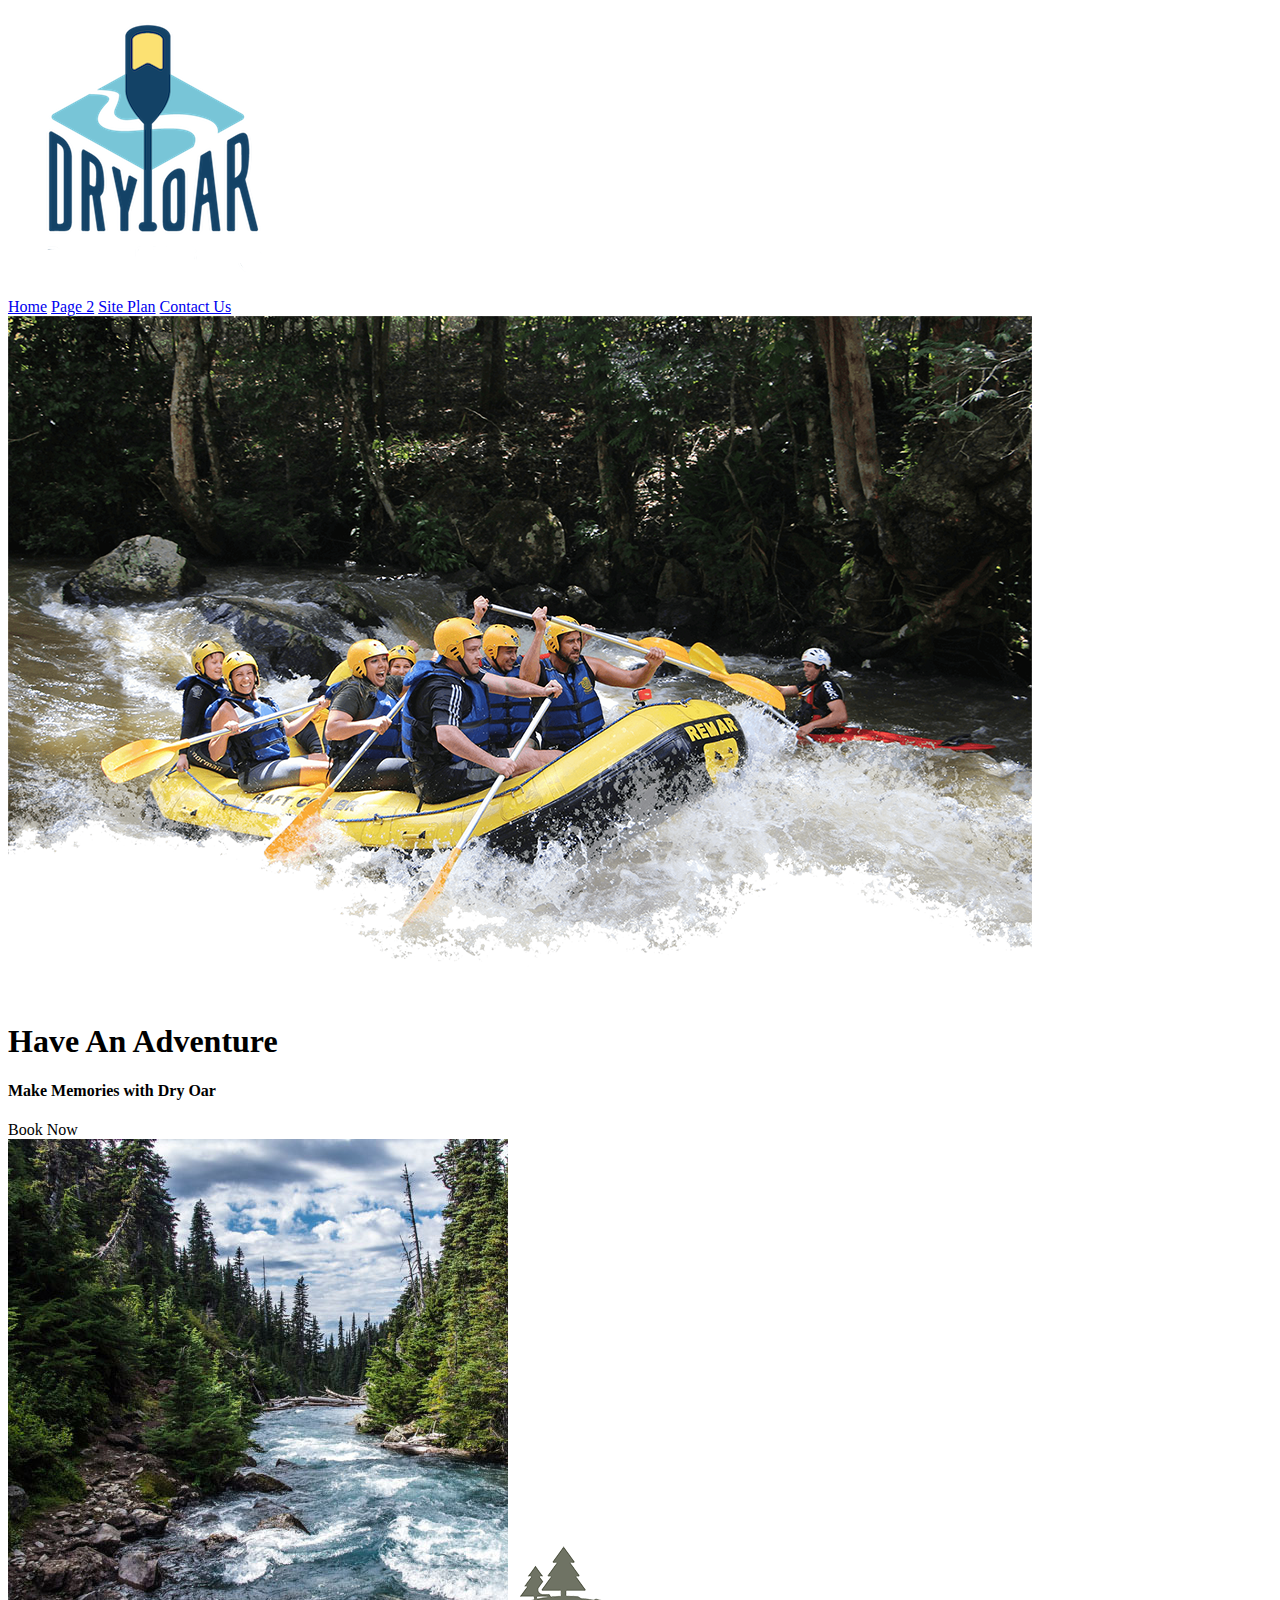
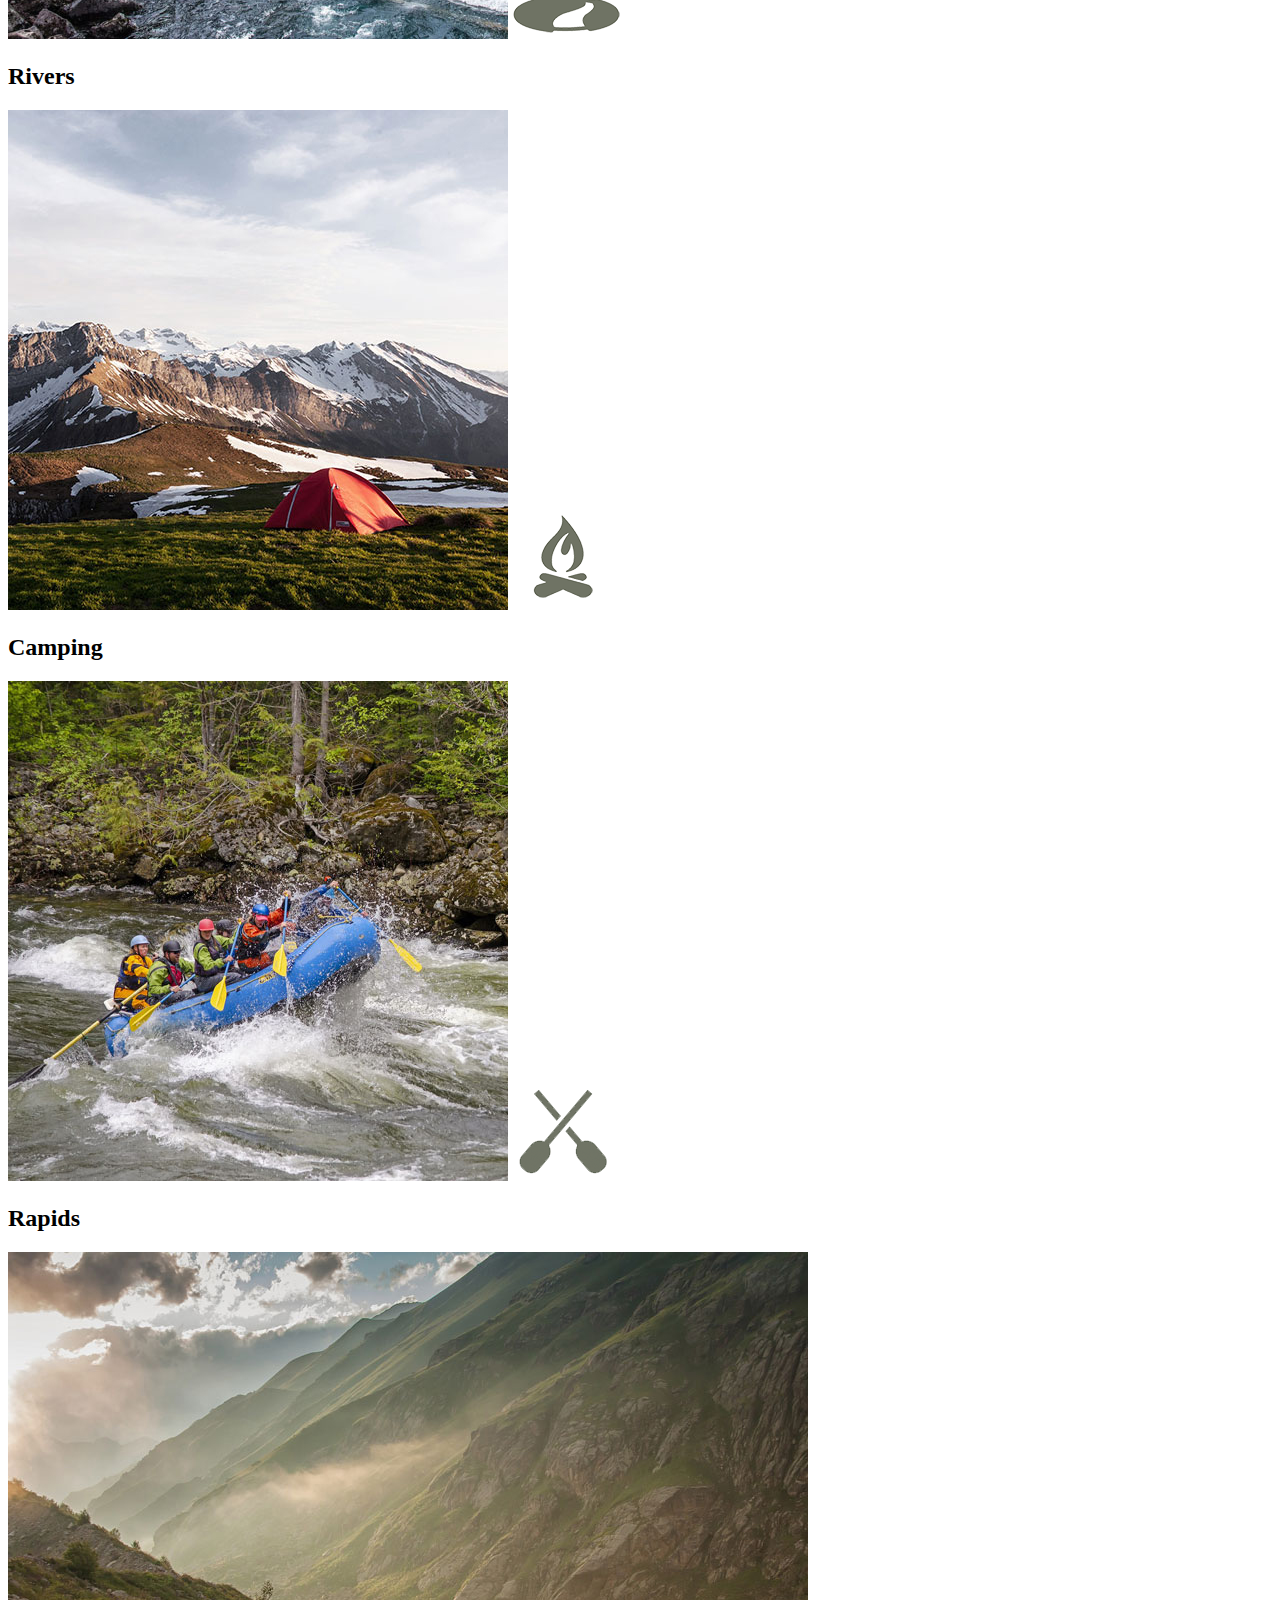
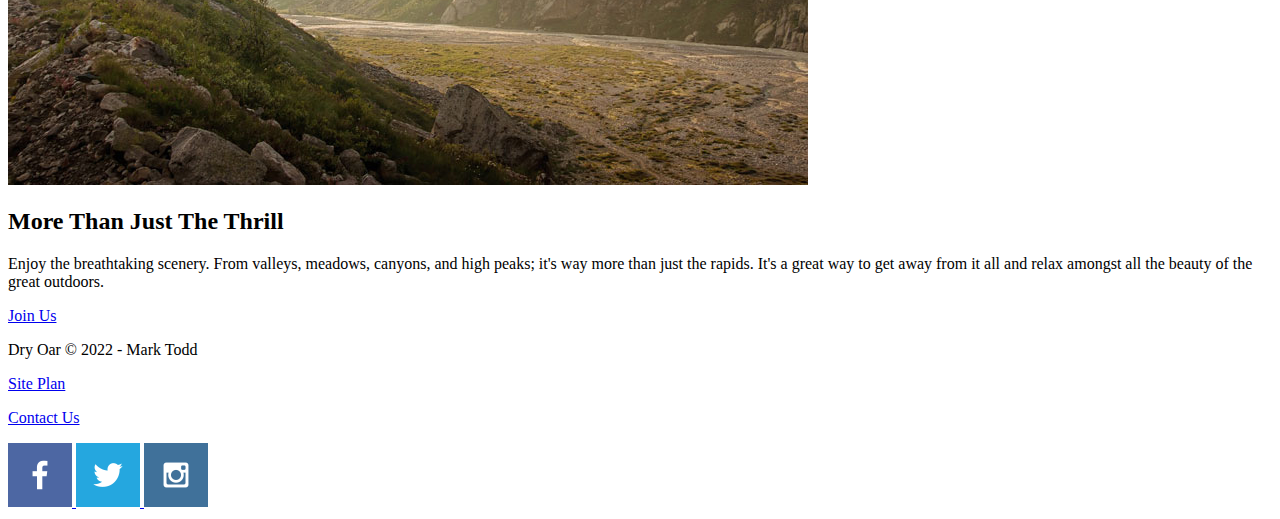
==== wdd130/wwr/index.html @ 3f3523bc "new site" ====
<!DOCTYPE html>
<html lang="en">
<head>
    <meta charset="UTF-8">
    <meta http-equiv="X-UA-Compatible" content="IE=edge">
    <meta name="viewport" content="width=device-width, initial-scale=1.0">
    <title>Whitewater Rafting Vacations | Dry Oar Boating | Home</title>
</head>
<body>
    <header>
        <a id="logo_link" href="index.html">
            <img class="logo" src="images/logo.png" alt="Dry Oar Logo">
        </a>
        <nav>
            <a href="index.html">Home</a>
            <a href="#">Page 2</a>
            <a href="site-plan-rafting.html">Site Plan</a>
            <a href="contactus.html">Contact Us</a>
        </nav>
    </header> 
<div id="hero">
    <div id="hero-box">
            <img id="hero-img" src="images/hero.png" alt="People enjoying white water rafting">
        </div>
        <section id="hero-msg">
            <h1 class="home-title">Have An Adventure</h1>
            <h4>Make Memories with Dry Oar </h4>
            <div class='button-box'>
                <a class="book" href="contactus.html"></a>Book Now</a>
            </div>
        </section>
</div>
<main class="home-grid">
    <section class="rivers-card">
        <img class="card-img" src="images/rivers.jpg" alt="river in forest">
        <img class="icon" src="images/river_icon.png" alt="river icon">
        <h2>Rivers</h2>
    </section>
    <section class="camping-card">
        <img class="card-img" src="images/camping.jpg" alt="tent in mountains">
        <img class="icon" src="images/fire_icon.png" alt="fire icon">
        <h2>Camping</h2>
    </section>
    <section class="rapids-card">
        <img class="card-img" src="images/rapids.jpg" alt="rafting boat">
        <img class="icon" src="images/oars.png" alt="oars icon">
        <h2>Rapids</h2>
    </section>
    <img class="mountains" src="images/mountains.jpg" alt="Misty mountains">
    <section class="msg">
        <h2>More Than Just The Thrill</h2>
        <p>Enjoy the breathtaking scenery. From valleys, meadows, canyons, and high peaks; it's way more than just the rapids. It's a great way to get away from it all and relax amongst all the beauty of the great outdoors. </p>
        <a class='join' href="rivers.html">Join Us</a>
    </section>
</main>
<footer>
    <p>Dry Oar &copy; 2022 - Mark Todd</p>
    <p><a href="site-plan-rafting.html">Site Plan</a></p>
    <p><a href="contactus.html">Contact Us</a></p>
    <div class="social">
        <a href="https://facebook.com">
            <img src="images/facebook.png" alt="fb icon">
        </a>
        <a href="https://twitter.com">
            <img src="images/twitter.png" alt="twitter icon">
        </a>
        <a href="https://instagram.com">
            <img src="images/instagram.png" alt="instagram icon">
        </a>
    </div>
</footer>
</body>
</html>
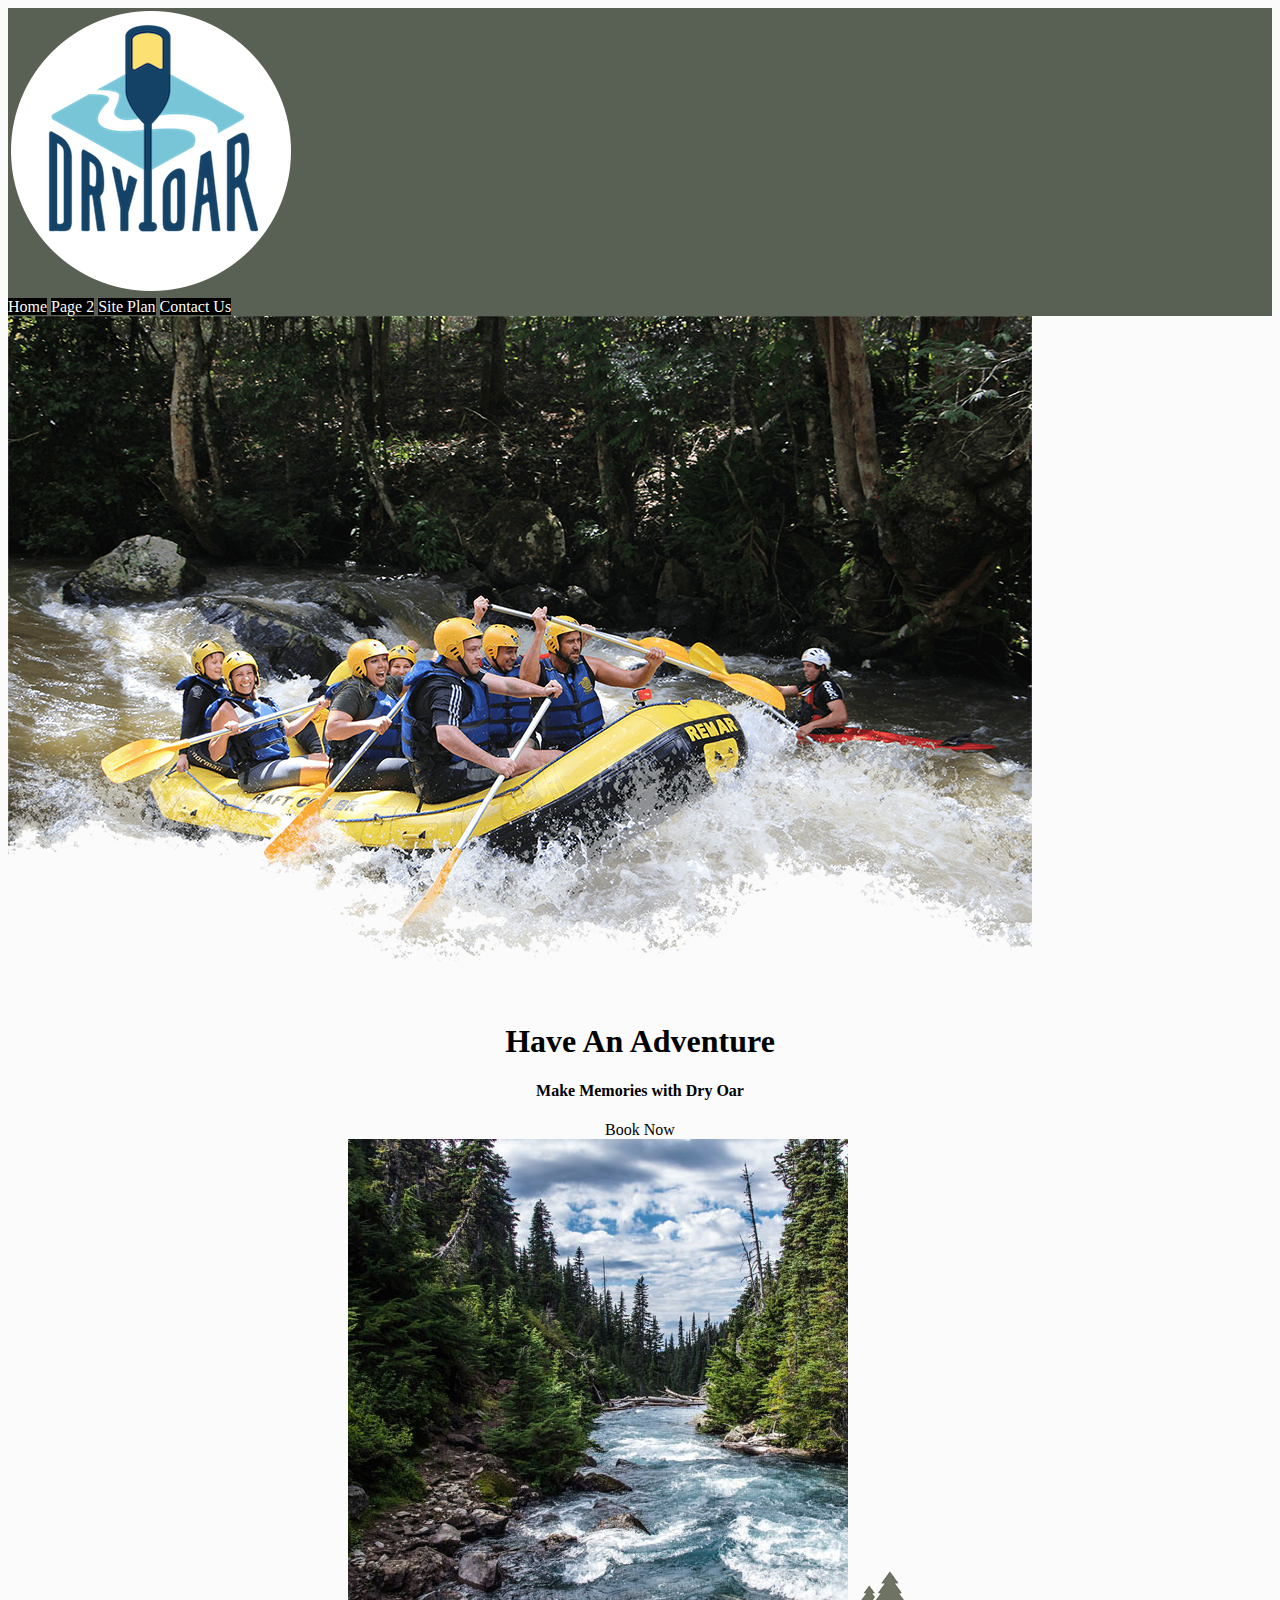
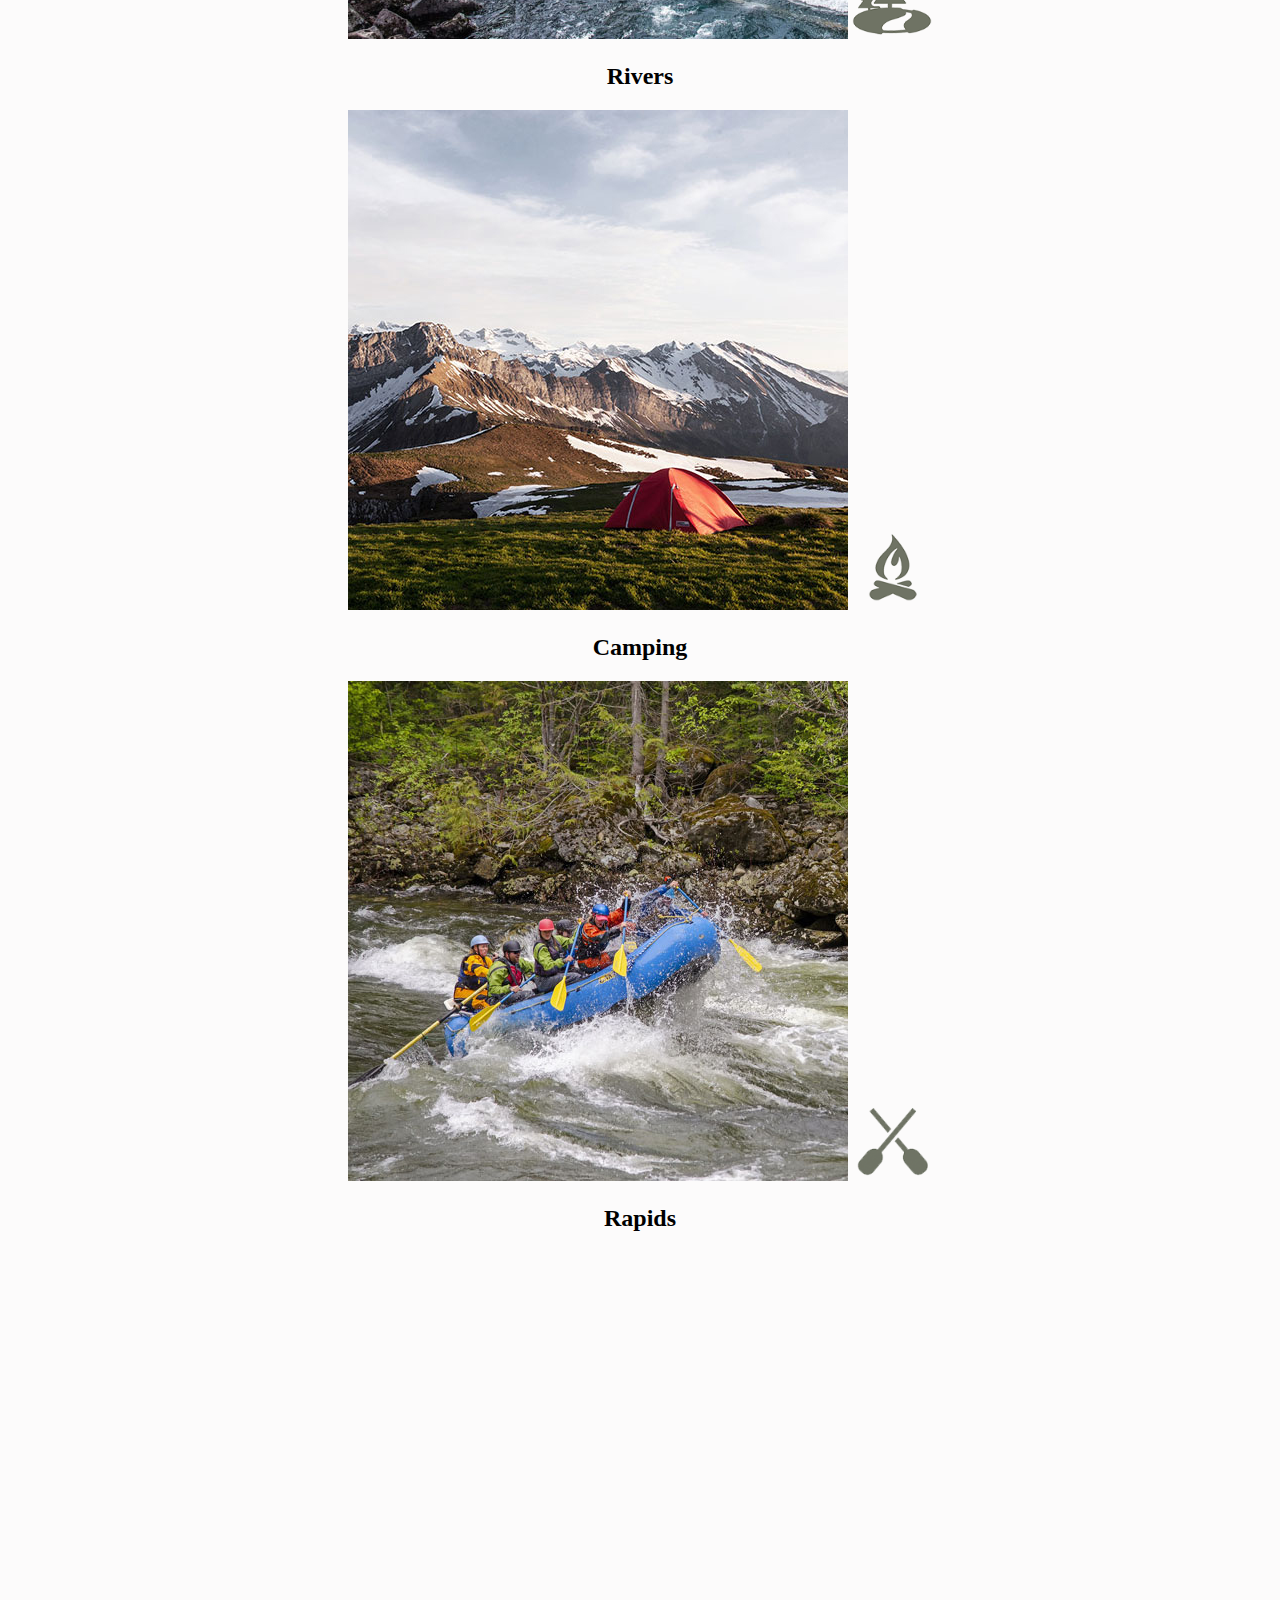
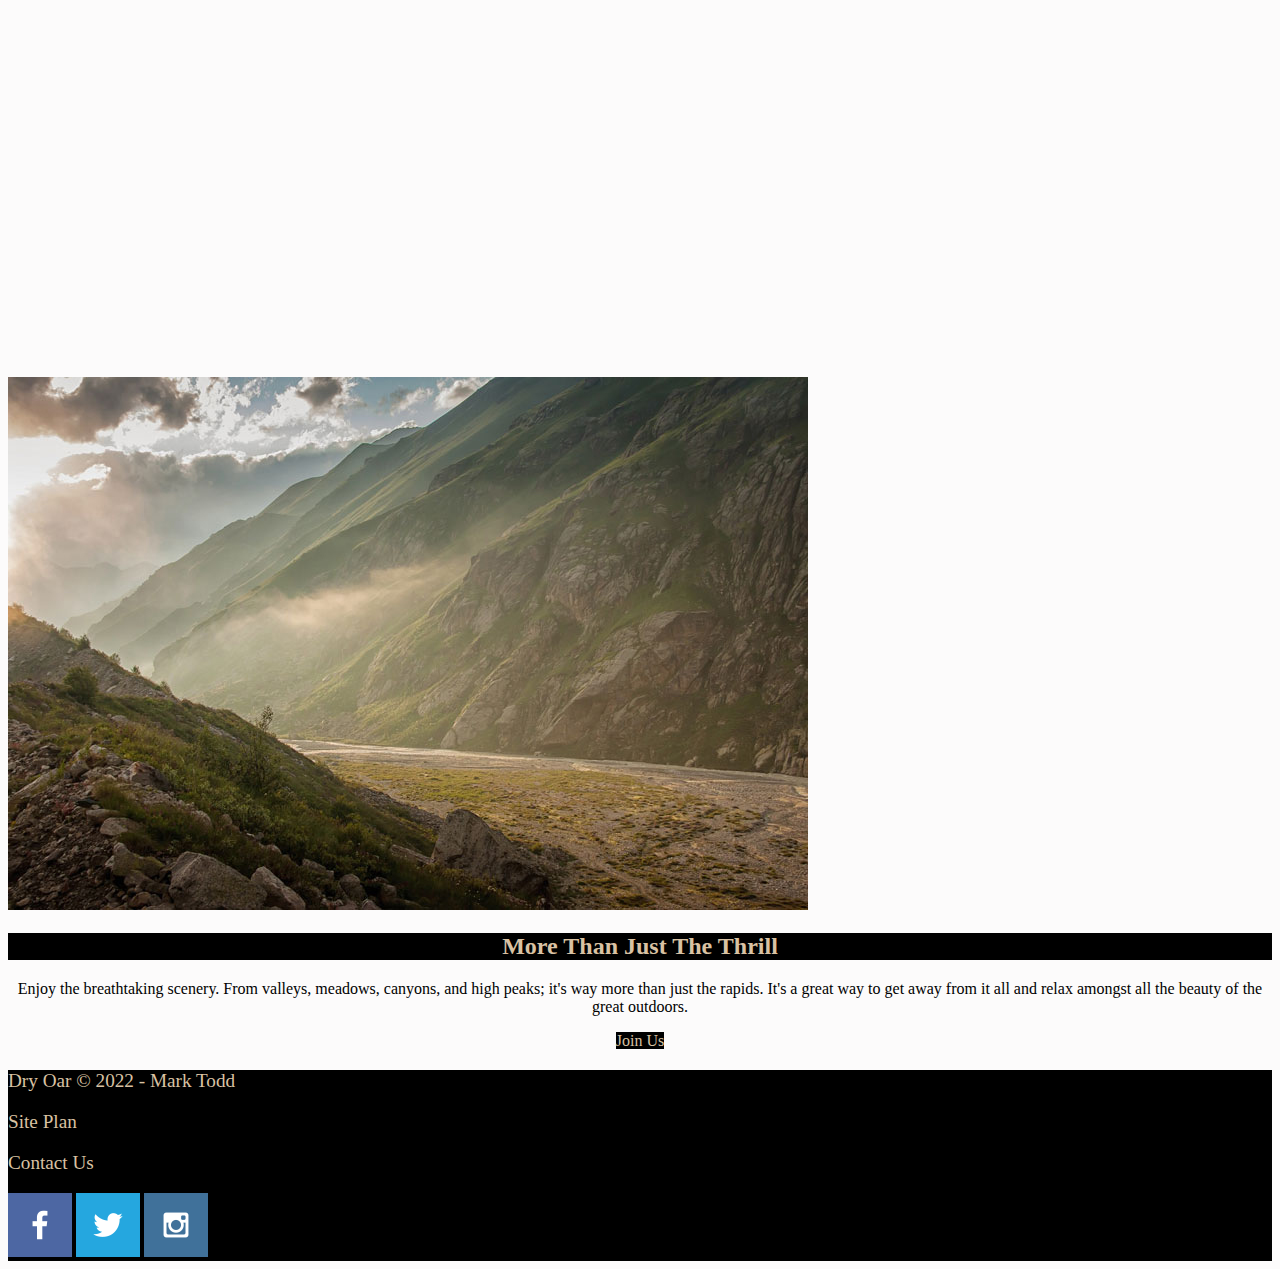
==== commit d969a0e7: "Week2end" ====
--- a/wdd130/wwr/index.html
+++ b/wdd130/wwr/index.html
@@ -1,12 +1,14 @@
 <!DOCTYPE html>
 <html lang="en">
 <head>
+    <link rel="stylesheet" href="styles/style.css">
     <meta charset="UTF-8">
     <meta http-equiv="X-UA-Compatible" content="IE=edge">
     <meta name="viewport" content="width=device-width, initial-scale=1.0">
     <title>Whitewater Rafting Vacations | Dry Oar Boating | Home</title>
 </head>
 <body>
+    <div id="content">
     <header>
         <a id="logo_link" href="index.html">
             <img class="logo" src="images/logo.png" alt="Dry Oar Logo">
@@ -46,6 +48,7 @@
         <img class="icon" src="images/oars.png" alt="oars icon">
         <h2>Rapids</h2>
     </section>
+    <div id="background"></div> 
     <img class="mountains" src="images/mountains.jpg" alt="Misty mountains">
     <section class="msg">
         <h2>More Than Just The Thrill</h2>
@@ -58,16 +61,17 @@
     <p><a href="site-plan-rafting.html">Site Plan</a></p>
     <p><a href="contactus.html">Contact Us</a></p>
     <div class="social">
-        <a href="https://facebook.com">
+        <a href="https://facebook.com" target="_blank">
             <img src="images/facebook.png" alt="fb icon">
         </a>
-        <a href="https://twitter.com">
+        <a href="https://twitter.com" target="_blank">
             <img src="images/twitter.png" alt="twitter icon">
         </a>
-        <a href="https://instagram.com">
+        <a href="https://instagram.com" target="_blank">
             <img src="images/instagram.png" alt="instagram icon">
         </a>
     </div>
+</div>
 </footer>
 </body>
 </html>--- a/wdd130/wwr/styles/style.css
+++ b/wdd130/wwr/styles/style.css
@@ -0,0 +1,96 @@
+#content {
+    max-width: 1600px;
+    margin: 0 auto; 
+}
+
+nav a{
+    background-color: black;
+    color: #d9c2a3;
+    text-decoration: none;
+}    
+nav a:hover {
+    background-color: red;
+    color: #d9c2a3;
+}    
+
+
+.book, .join{
+    background-color: black;
+    color: #d9c2a3;
+    text-decoration: none;
+}    
+.book:hover, .join:hover
+
+
+
+
+.msg
+.msg p{
+    background-color: black;
+    color: #d9c2a3;
+}    
+.msg h2{
+    background-color: black;
+    color: #d9c2a3;
+}    
+
+
+#hero-msg h1 {text-align: center;}
+#hero-msg h4{text-align: center;}
+.button-box{text-align: center;}
+main section{text-align: center;}
+
+
+.home-title
+h4{
+    background-color: black;
+    color: #d9c2a3;
+}    
+
+
+
+#background {
+    height: 725px;
+}
+body {
+    background-color: #fcfbfb; 
+}
+header {
+    background-color:rgba(20,30,13, .7);
+}
+
+nav a:hover {
+    background-color: black;
+    color: #d9c2a3;
+}    
+.icon {
+    width: 80px;
+}
+nav a {
+    text-align: center;
+    color: #fcfbfb;
+    text-decoration: none;
+}    
+
+
+
+
+footer{
+    background-color: black;
+    color: #d9c2a3;
+}    
+footer a{
+    background-color: black;
+    color: #d9c2a3;
+    text-decoration: none;
+}    
+footer a:hover{
+    background-color: black;
+    color: #d9c2a3;
+}    
+footer p {
+    font-size: 1.2em;
+}    
+footer p a:hover {
+    text-decoration: underline;
+}    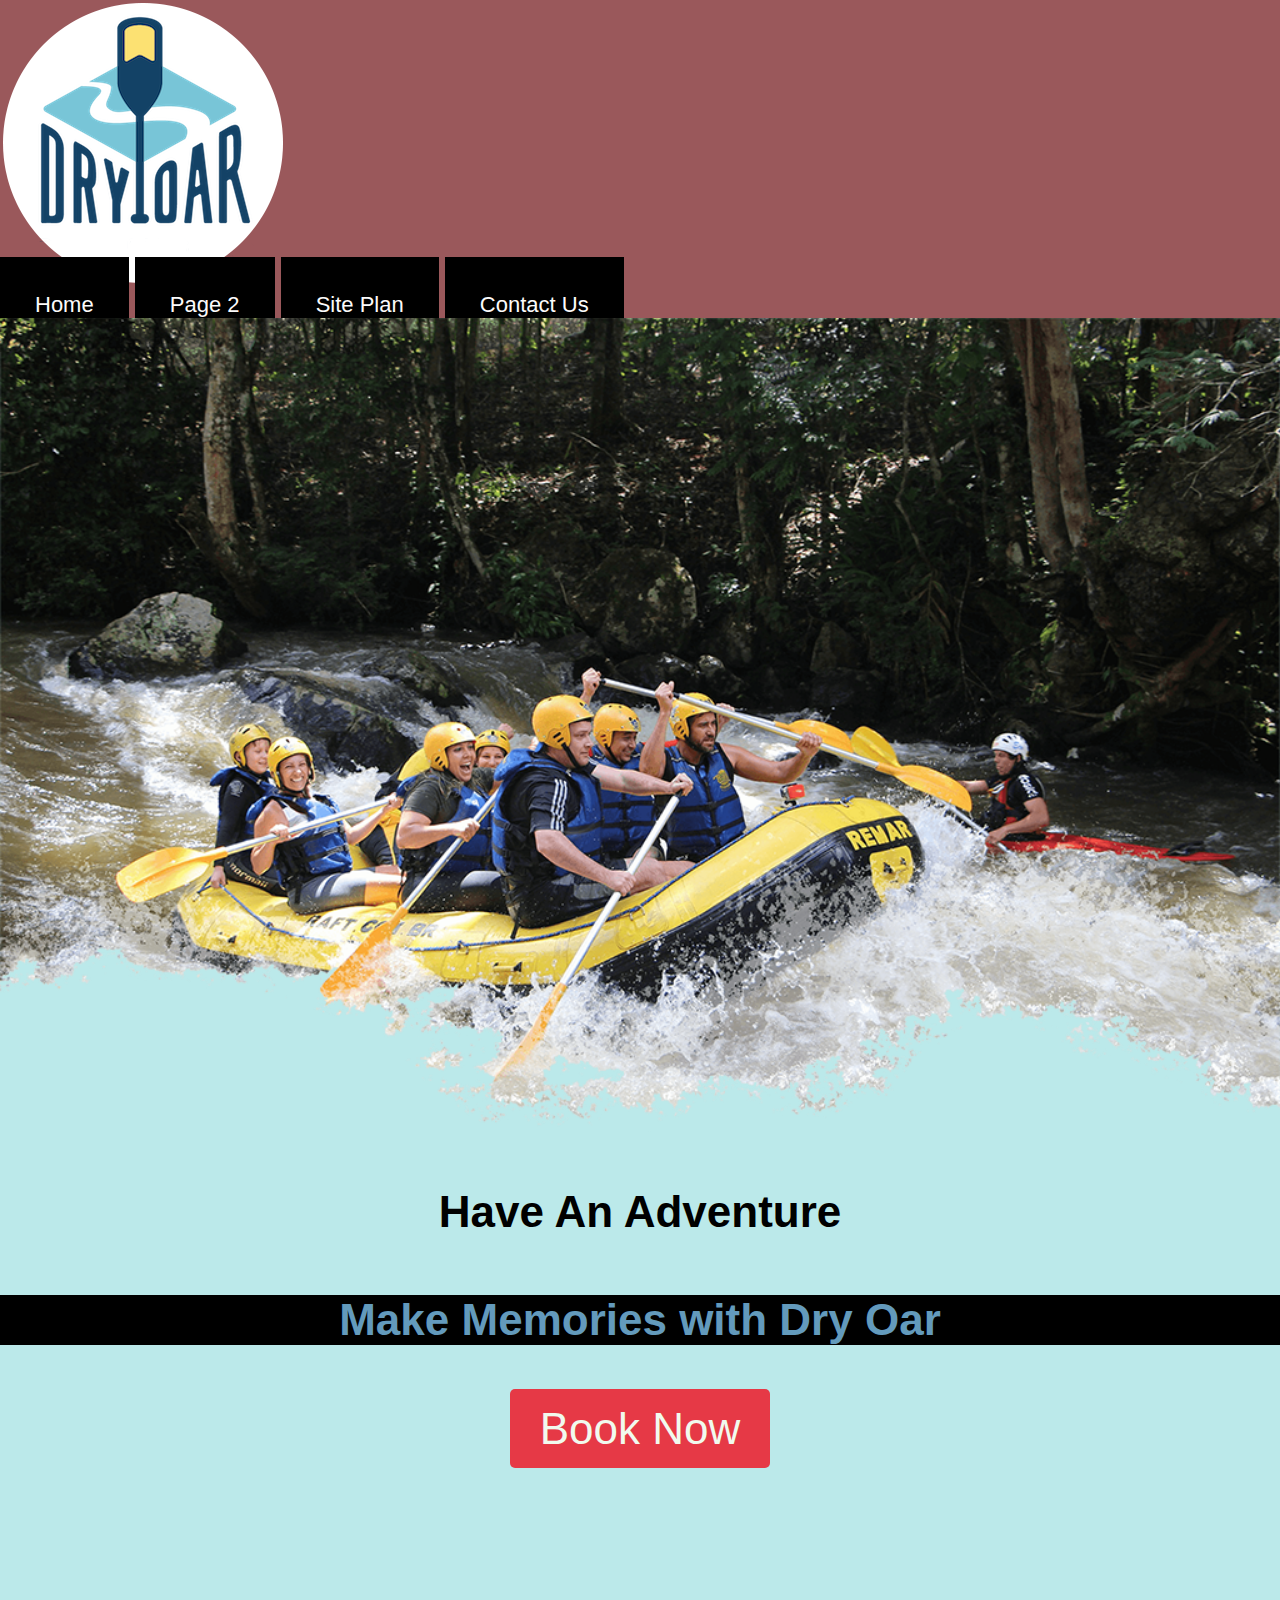
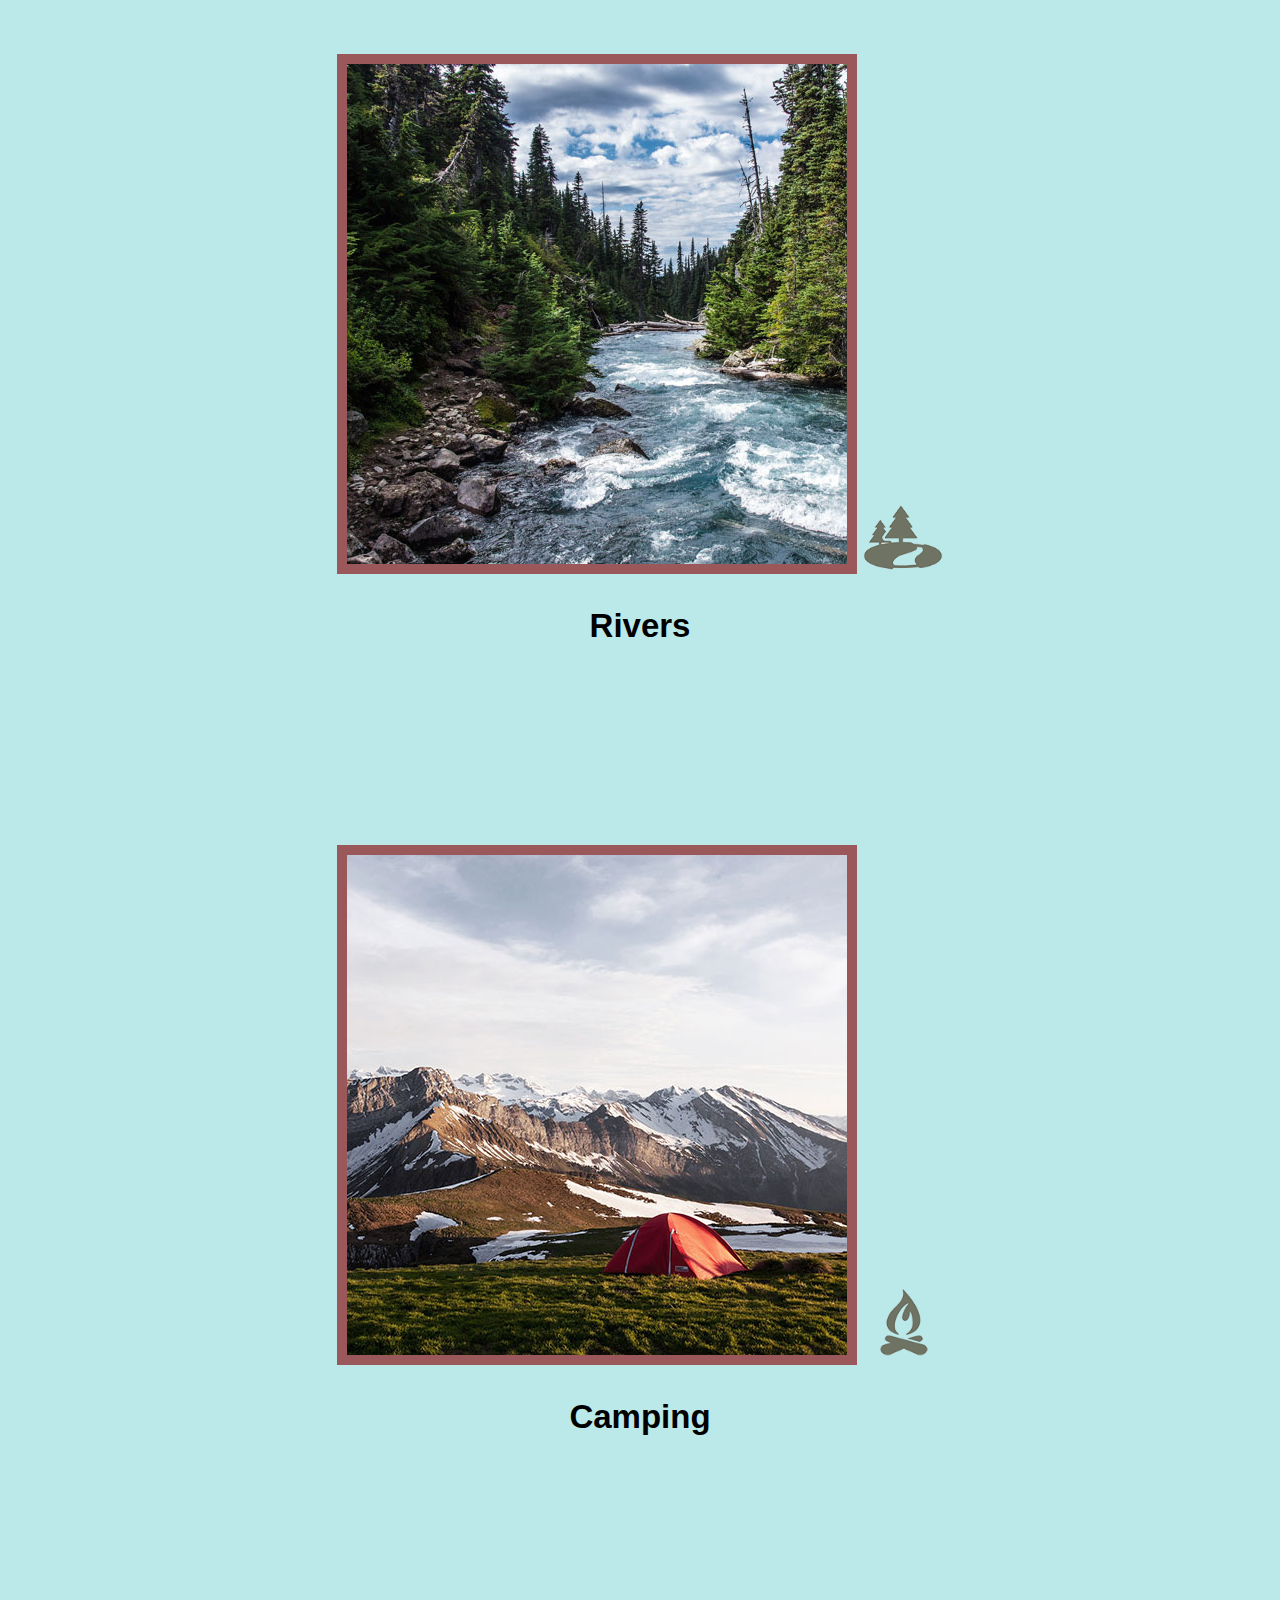
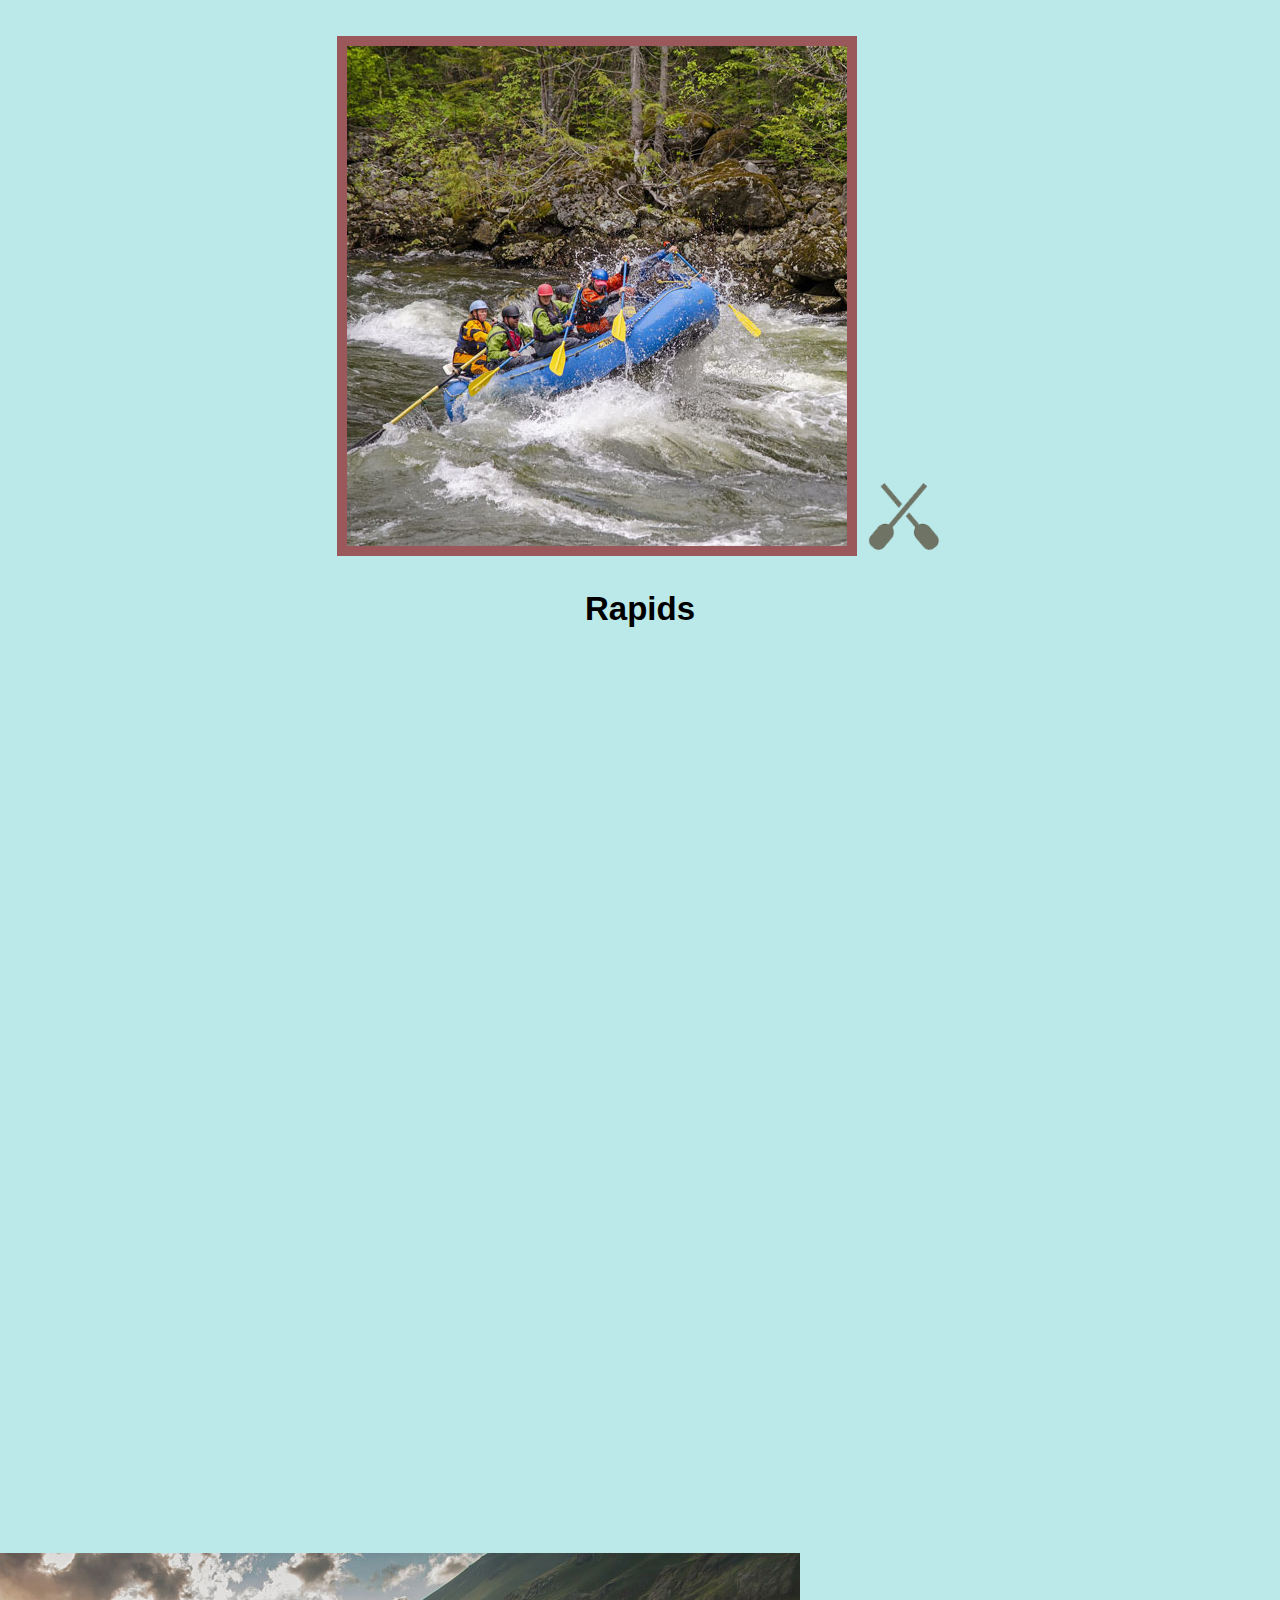
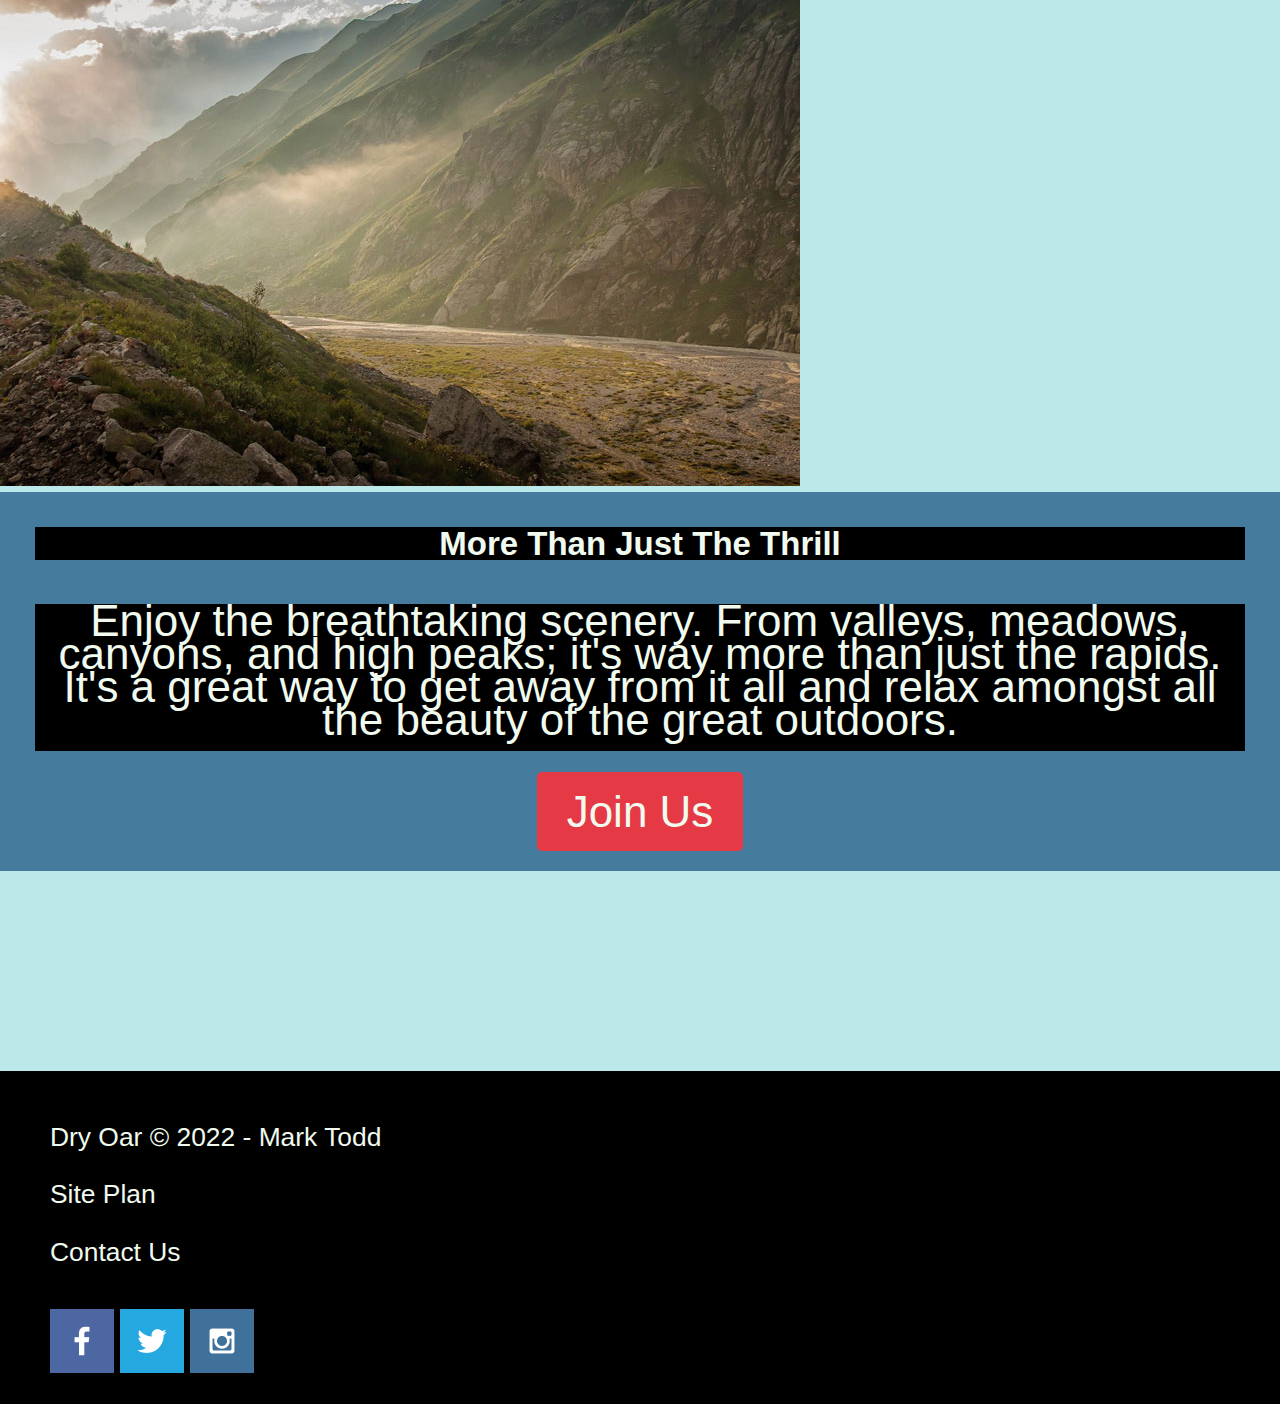
==== commit 9d7e5531: "fix error" ====
--- a/wdd130/wwr/index.html
+++ b/wdd130/wwr/index.html
@@ -28,7 +28,7 @@
             <h1 class="home-title">Have An Adventure</h1>
             <h4>Make Memories with Dry Oar </h4>
             <div class='button-box'>
-                <a class="book" href="contactus.html"></a>Book Now</a>
+                <a class="book" href="contactus.html">Book Now</a>
             </div>
         </section>
 </div>
@@ -55,6 +55,7 @@
         <p>Enjoy the breathtaking scenery. From valleys, meadows, canyons, and high peaks; it's way more than just the rapids. It's a great way to get away from it all and relax amongst all the beauty of the great outdoors. </p>
         <a class='join' href="rivers.html">Join Us</a>
     </section>
+</div>
 </main>
 <footer>
     <p>Dry Oar &copy; 2022 - Mark Todd</p>
@@ -71,7 +72,7 @@
             <img src="images/instagram.png" alt="instagram icon">
         </a>
     </div>
-</div>
+
 </footer>
 </body>
 </html>--- a/wdd130/wwr/styles/style.css
+++ b/wdd130/wwr/styles/style.css
@@ -1,39 +1,63 @@
 #content {
     max-width: 1600px;
-    margin: 0 auto; 
+    margin: 0 auto;
+     
 }
 
 nav a{
     background-color: black;
-    color: #d9c2a3;
+    color: #e63946;
     text-decoration: none;
 }    
 nav a:hover {
     background-color: red;
-    color: #d9c2a3;
+    color: #457b9d;
 }    
 
+main section img {
+    box-sizing: border-box;
+}
+    
+
+.card-img {
+    border: 10px solid rgba(140, 26, 30, 0.7);
+}
 
 .book, .join{
-    background-color: black;
-    color: #d9c2a3;
+    font-family: 'Rock Salt', 'Bradley Hand', sans-serif;
+    font-size: 2em;
+    background-color: #e63946;
+    color: #f1faee;
     text-decoration: none;
+    padding: 15px 30px;
+    margin-top: 50px;
+    border-radius: 5px
 }    
 .book:hover, .join:hover
 
+#logo_link{   padding-top: 5px;
+}
 
+.msg{
+    background-color: #457b9d;
+    line-height: 1.5em;
+    padding: 35px;
+  }
+         
 
-
-.msg
 .msg p{
+    font-family: 'Open Sans', Helvetica, sans-serif;
+    font-size: 2em;
     background-color: black;
-    color: #d9c2a3;
+    color: #f1faee;
+    padding-bottom: 15px;
 }    
 .msg h2{
     background-color: black;
-    color: #d9c2a3;
+    color: #f1faee;
+    margin: 0;
 }    
-
+#hero-img {width: 100%;}
 
 #hero-msg h1 {text-align: center;}
 #hero-msg h4{text-align: center;}
@@ -41,10 +65,12 @@
 main section{text-align: center;}
 
 
-.home-title
+.home-title {margin-top: 10px;}
 h4{
+    font-family: 'Brush Script MT', Helvetica, sans-serif;
+    font-size: 2em;
     background-color: black;
-    color: #d9c2a3;
+    color: #639abc;
 }    
 
 
@@ -53,44 +79,55 @@
     height: 725px;
 }
 body {
-    background-color: #fcfbfb; 
+    background-color: #bbe9ea; 
+    font-family: 'Open Sans', Helvetica, sans-serif;
+    font-size: 22px;
+    margin: 0;
+    padding: 0;
 }
 header {
-    background-color:rgba(20,30,13, .7);
+    background-color:rgba(140, 26, 30, 0.7);
 }
 
 nav a:hover {
     background-color: black;
-    color: #d9c2a3;
+    color: #f1faee;
 }    
 .icon {
     width: 80px;
+    padding-top: 10px;
 }
 nav a {
     text-align: center;
     color: #fcfbfb;
     text-decoration: none;
+    padding: 35px;
 }    
 
-
-
+.rivers-card{margin: 200px 0;}
+.camping-card{margin: 200px 0;}
+.rapids-card{margin: 200px 0;}
 
 footer{
     background-color: black;
-    color: #d9c2a3;
+    color: #f1faee;
+    padding: 25px 50px;
+    margin-top: 200px;
 }    
 footer a{
     background-color: black;
-    color: #d9c2a3;
+    color: #f1faee;
     text-decoration: none;
 }    
 footer a:hover{
     background-color: black;
-    color: #d9c2a3;
+    color: #f1faee;
 }    
 footer p {
     font-size: 1.2em;
 }    
 footer p a:hover {
     text-decoration: underline;
-}    +}    
+footer .social img {  padding-top: 15px;
+}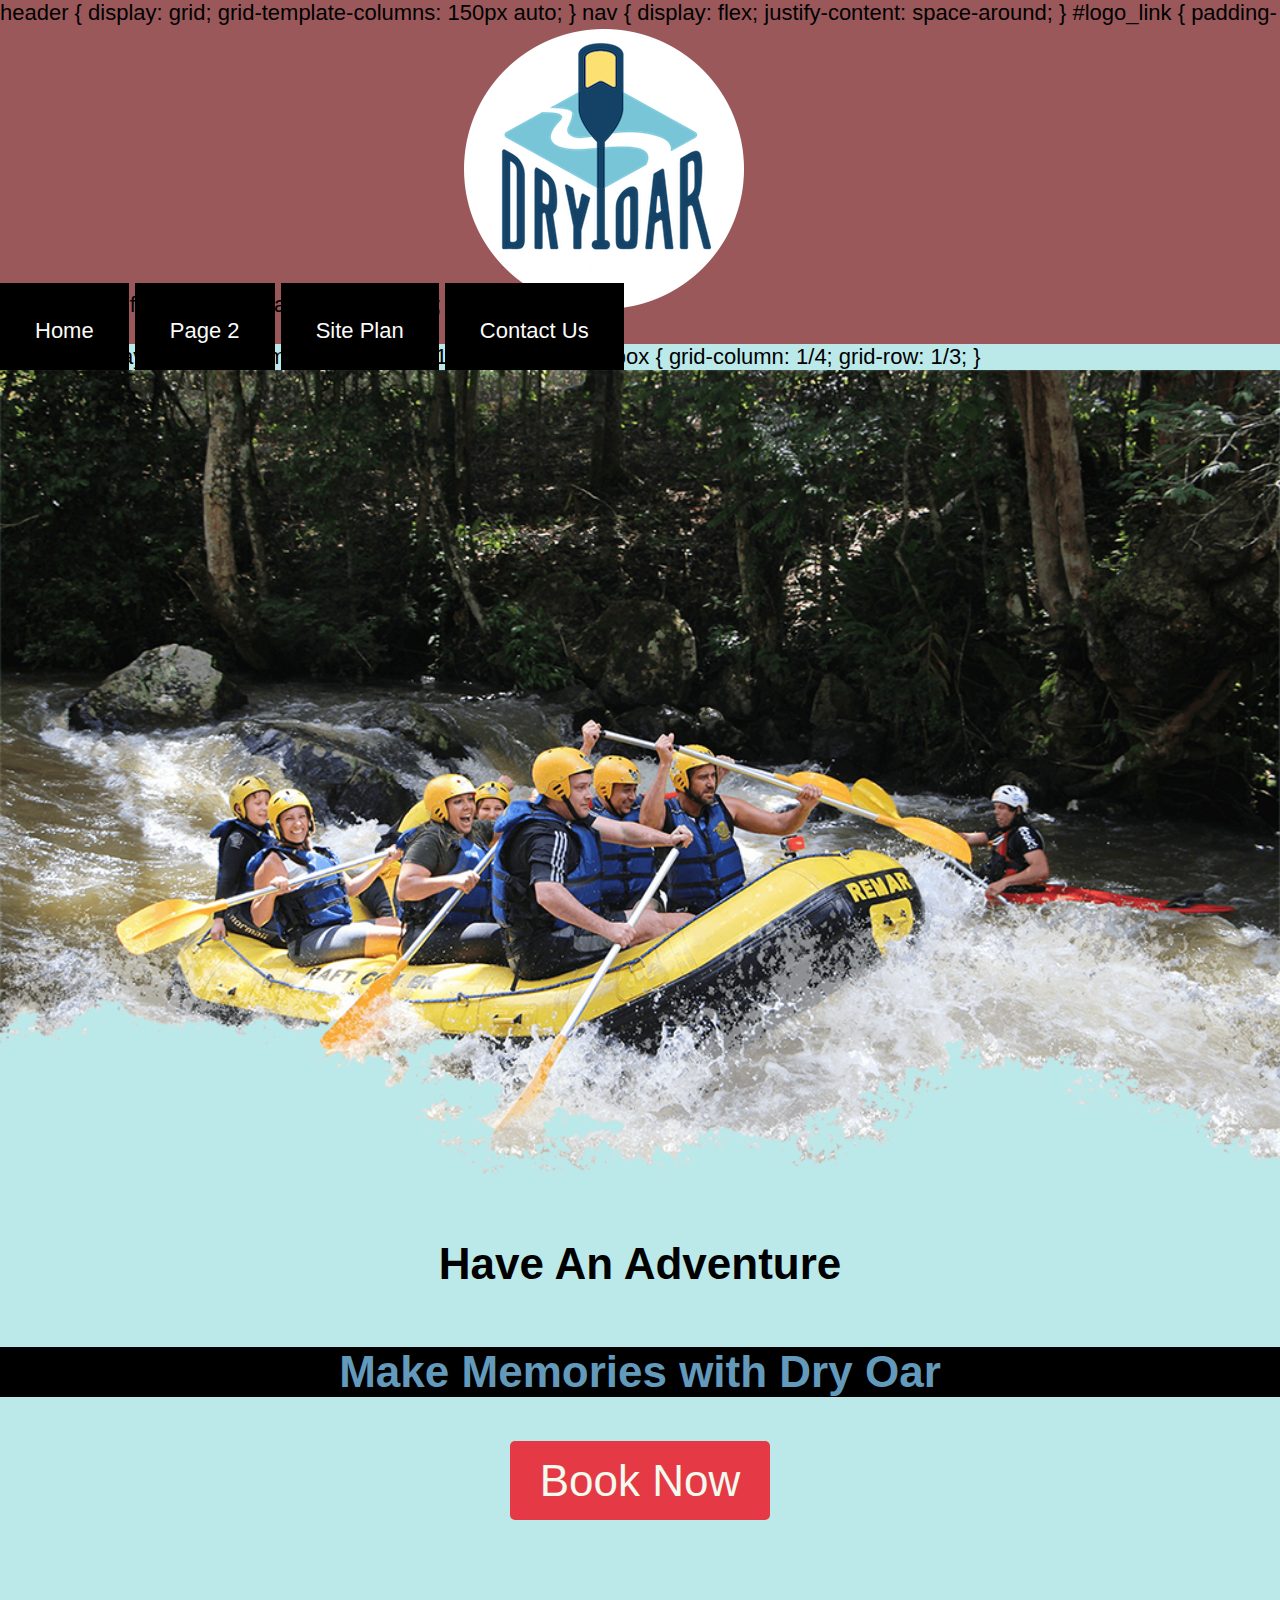
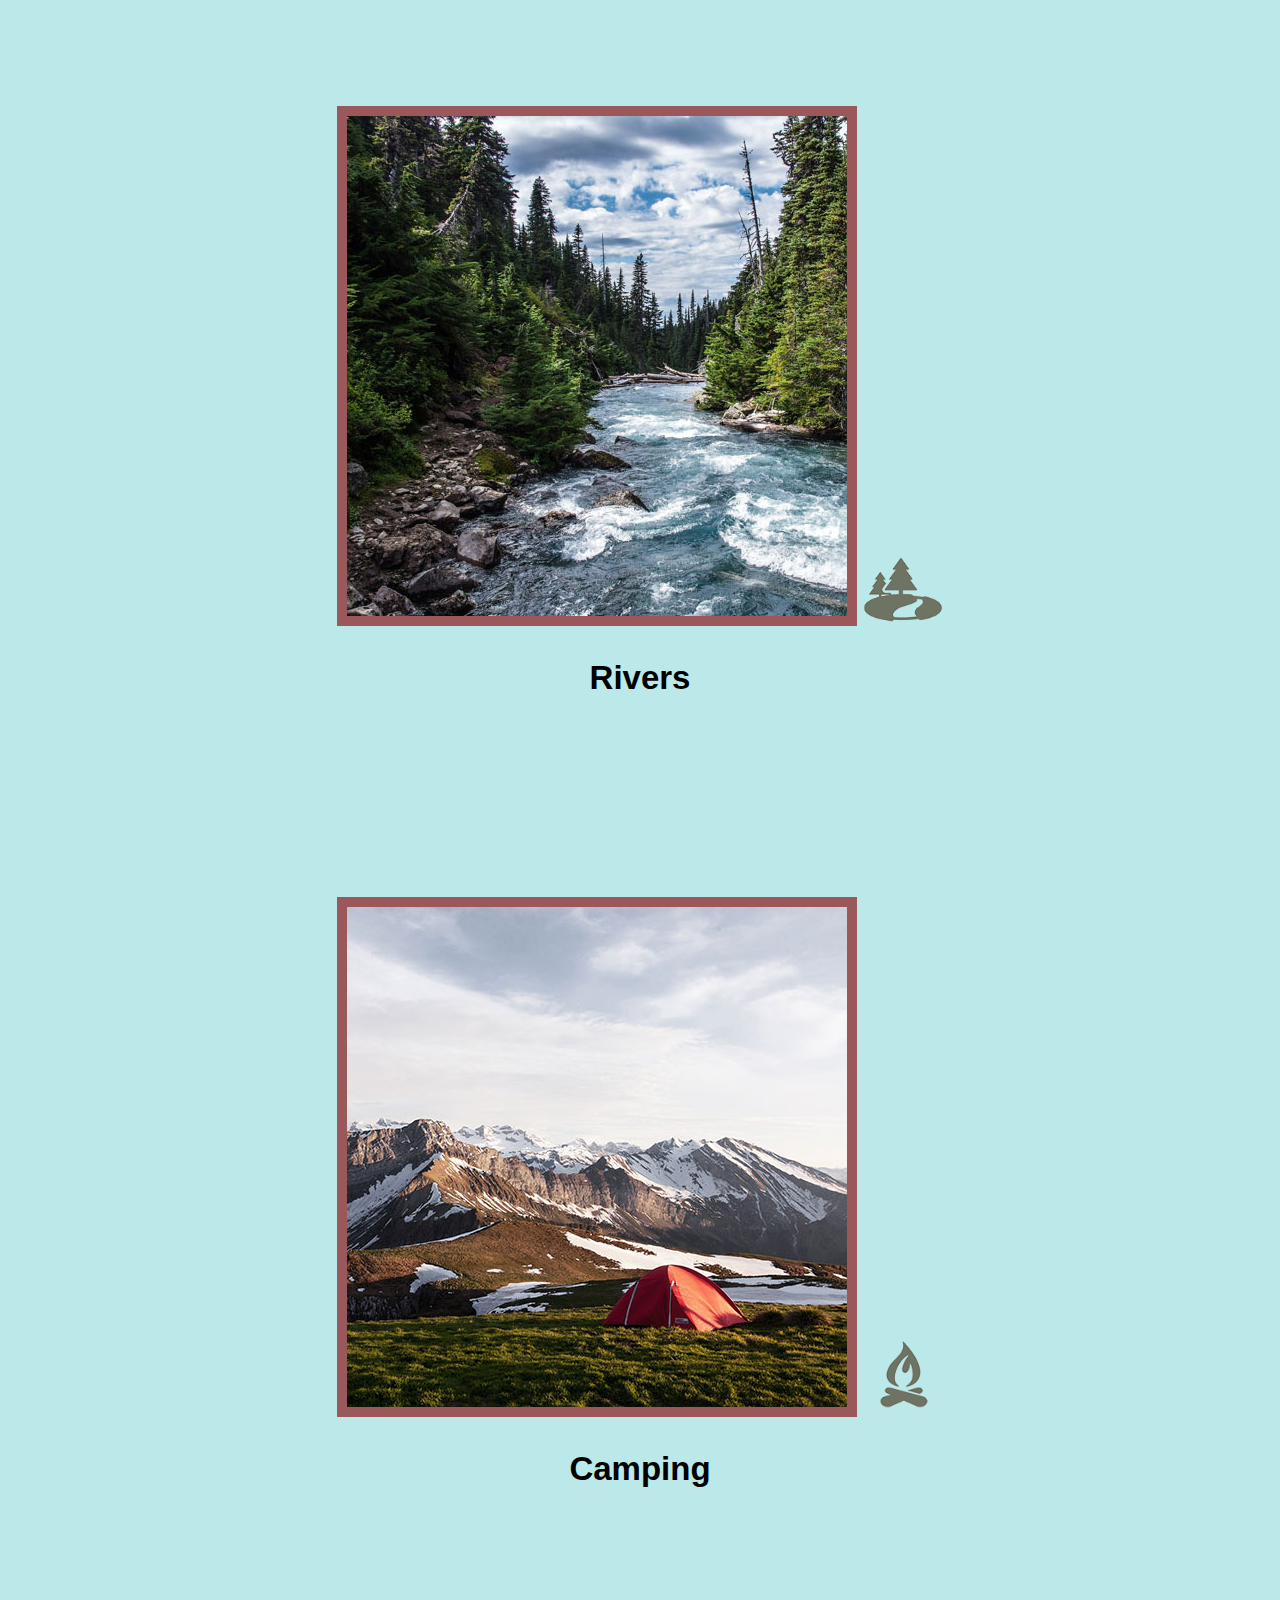
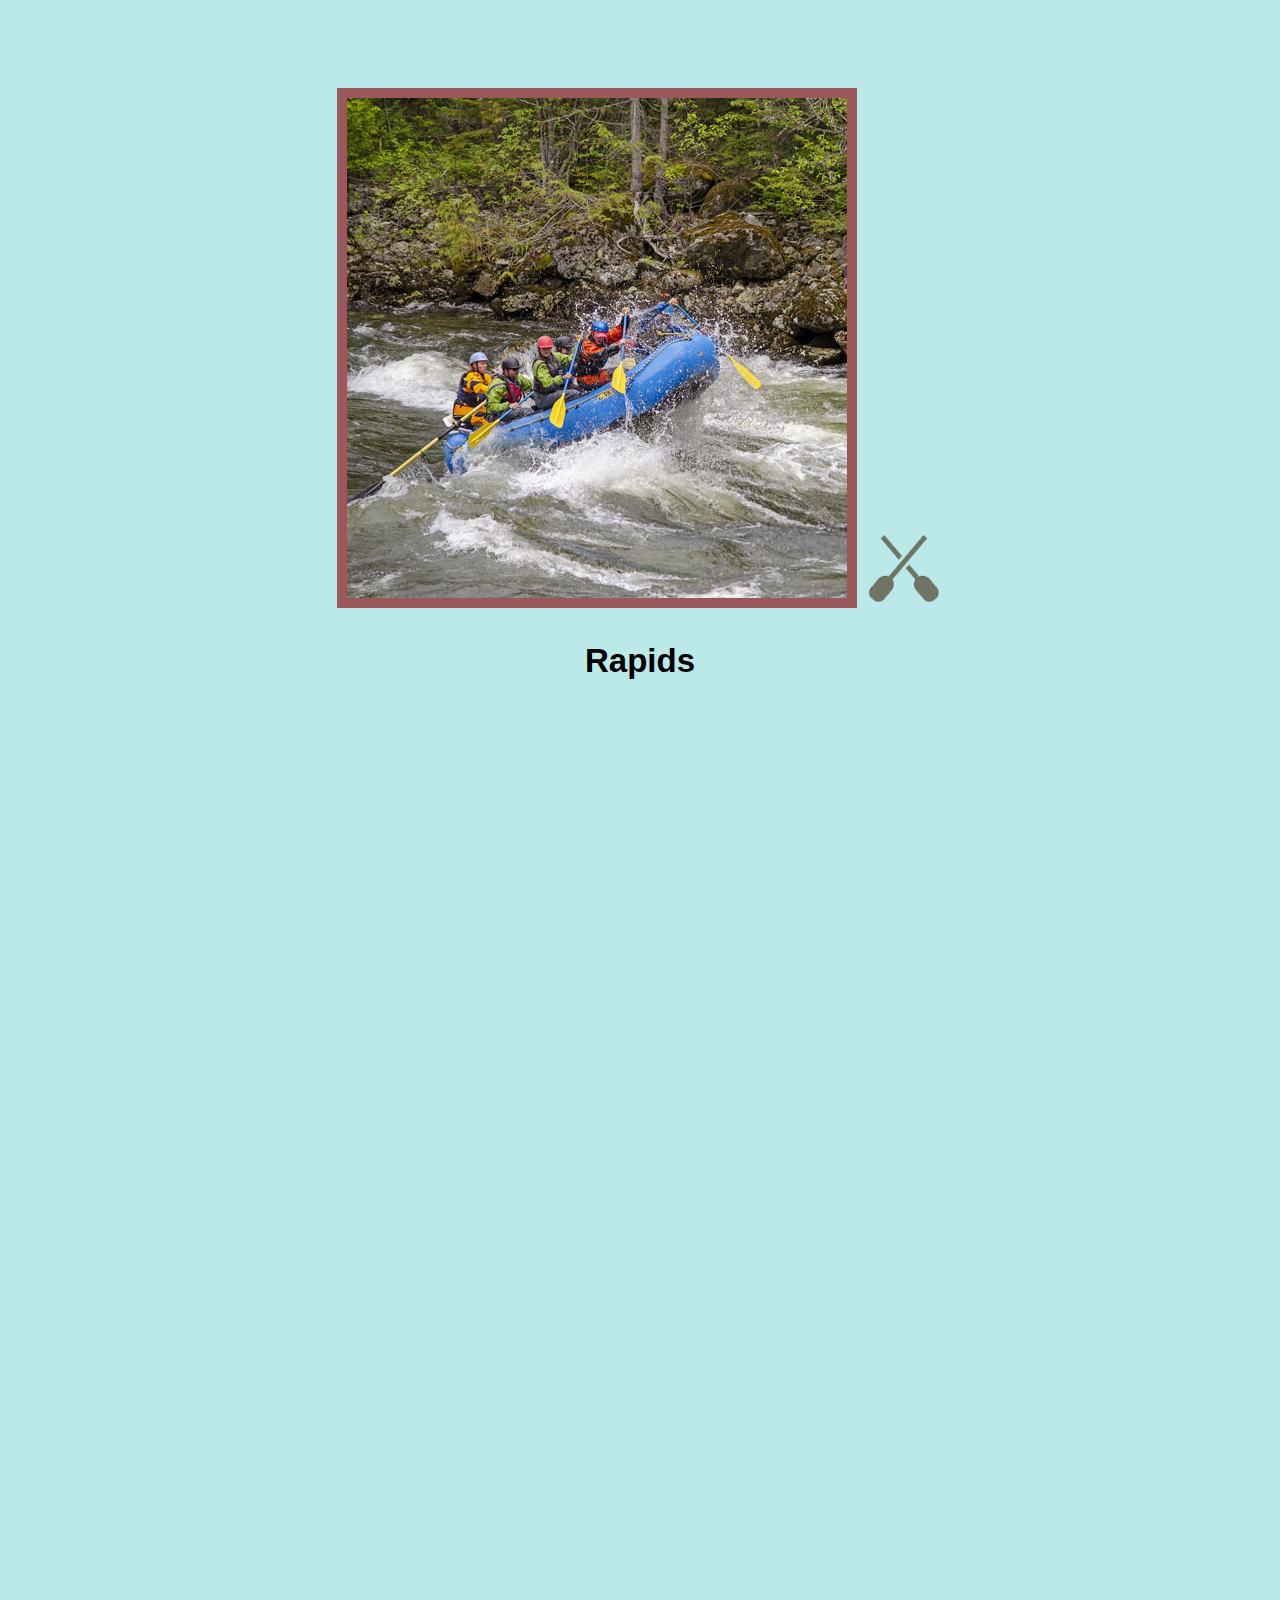
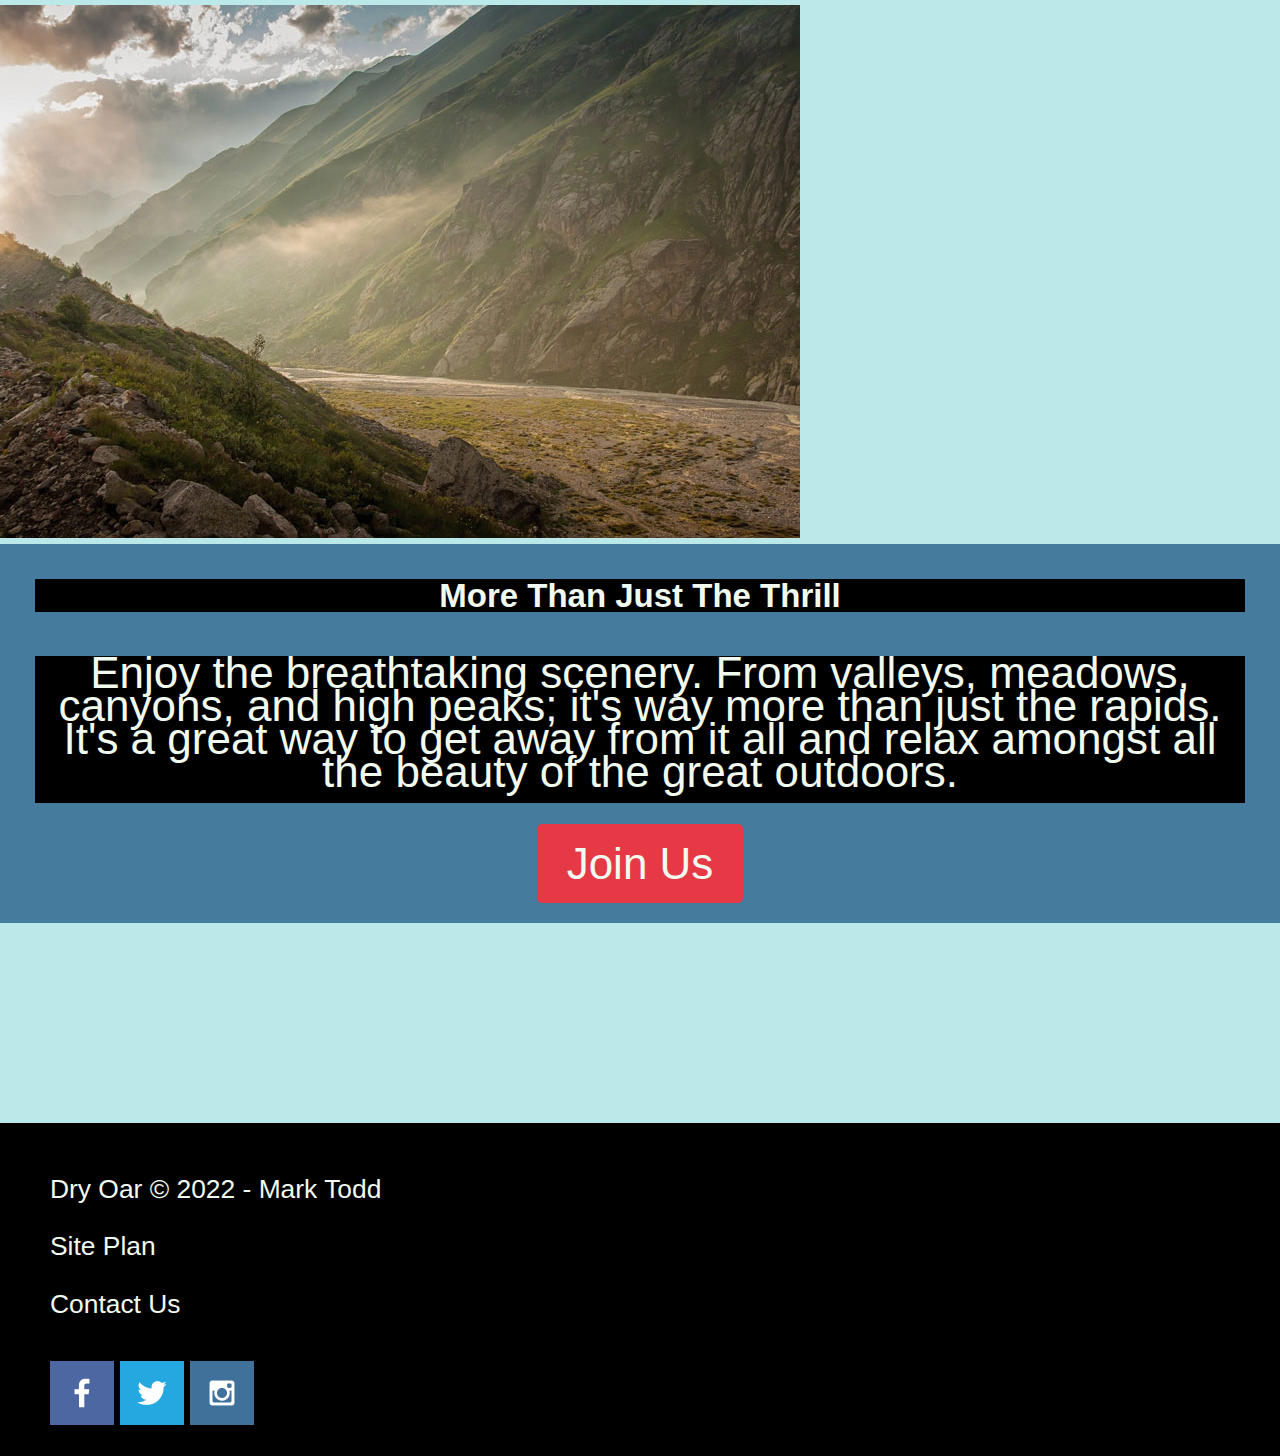
==== commit 6d096f6d: "Website" ====
--- a/wdd130/wwr/index.html
+++ b/wdd130/wwr/index.html
@@ -10,6 +10,19 @@
 <body>
     <div id="content">
     <header>
+        header {
+            display: grid;
+            grid-template-columns: 150px auto;
+        }
+        nav {
+            display: flex;
+            justify-content: space-around;
+        }
+        #logo_link {
+            padding-top: 5px;
+            justify-self: center;
+            align-self: center;
+        }
         <a id="logo_link" href="index.html">
             <img class="logo" src="images/logo.png" alt="Dry Oar Logo">
         </a>
@@ -21,6 +34,14 @@
         </nav>
     </header> 
 <div id="hero">
+    #hero {
+        display: grid;
+        grid-template-columns: 1fr 3fr 1fr;
+    }
+    #hero-box {
+        grid-column: 1/4;
+        grid-row: 1/3;
+    }
     <div id="hero-box">
             <img id="hero-img" src="images/hero.png" alt="People enjoying white water rafting">
         </div>
@@ -55,7 +76,6 @@
         <p>Enjoy the breathtaking scenery. From valleys, meadows, canyons, and high peaks; it's way more than just the rapids. It's a great way to get away from it all and relax amongst all the beauty of the great outdoors. </p>
         <a class='join' href="rivers.html">Join Us</a>
     </section>
-</div>
 </main>
 <footer>
     <p>Dry Oar &copy; 2022 - Mark Todd</p>
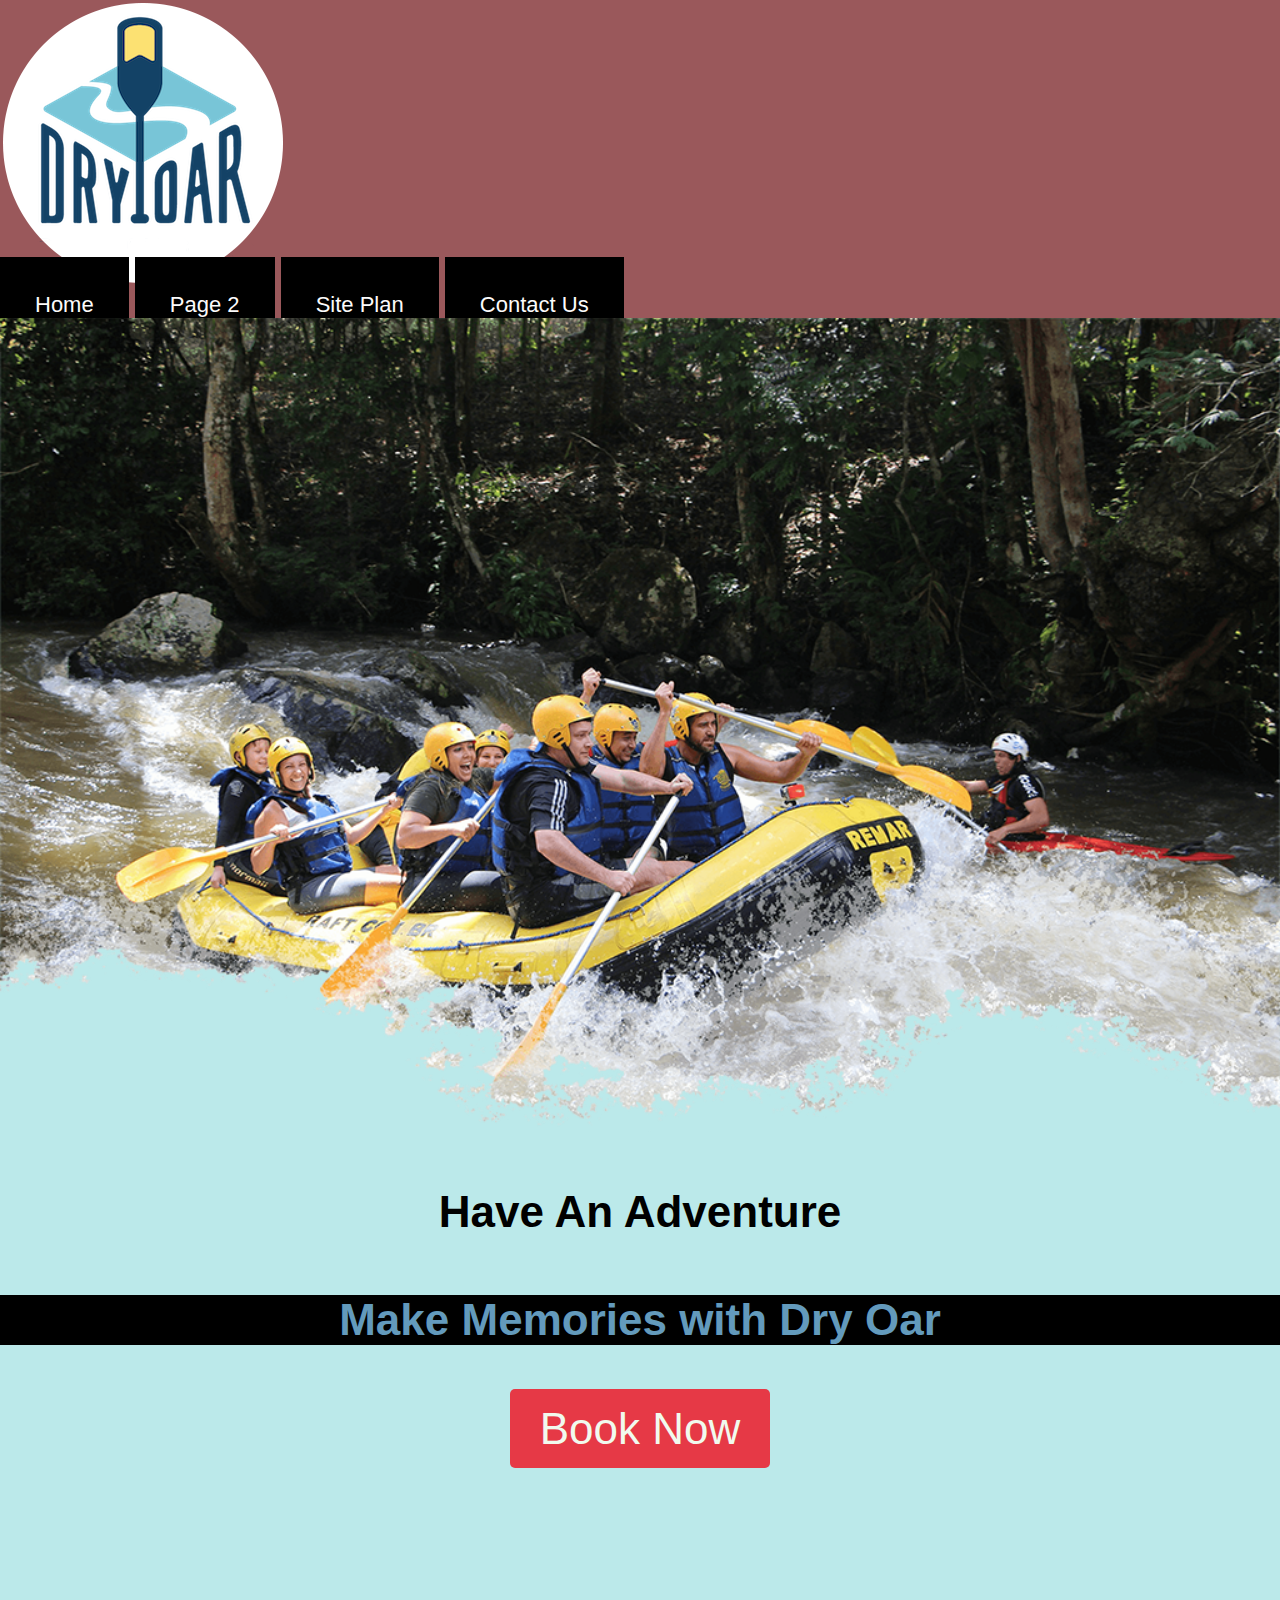
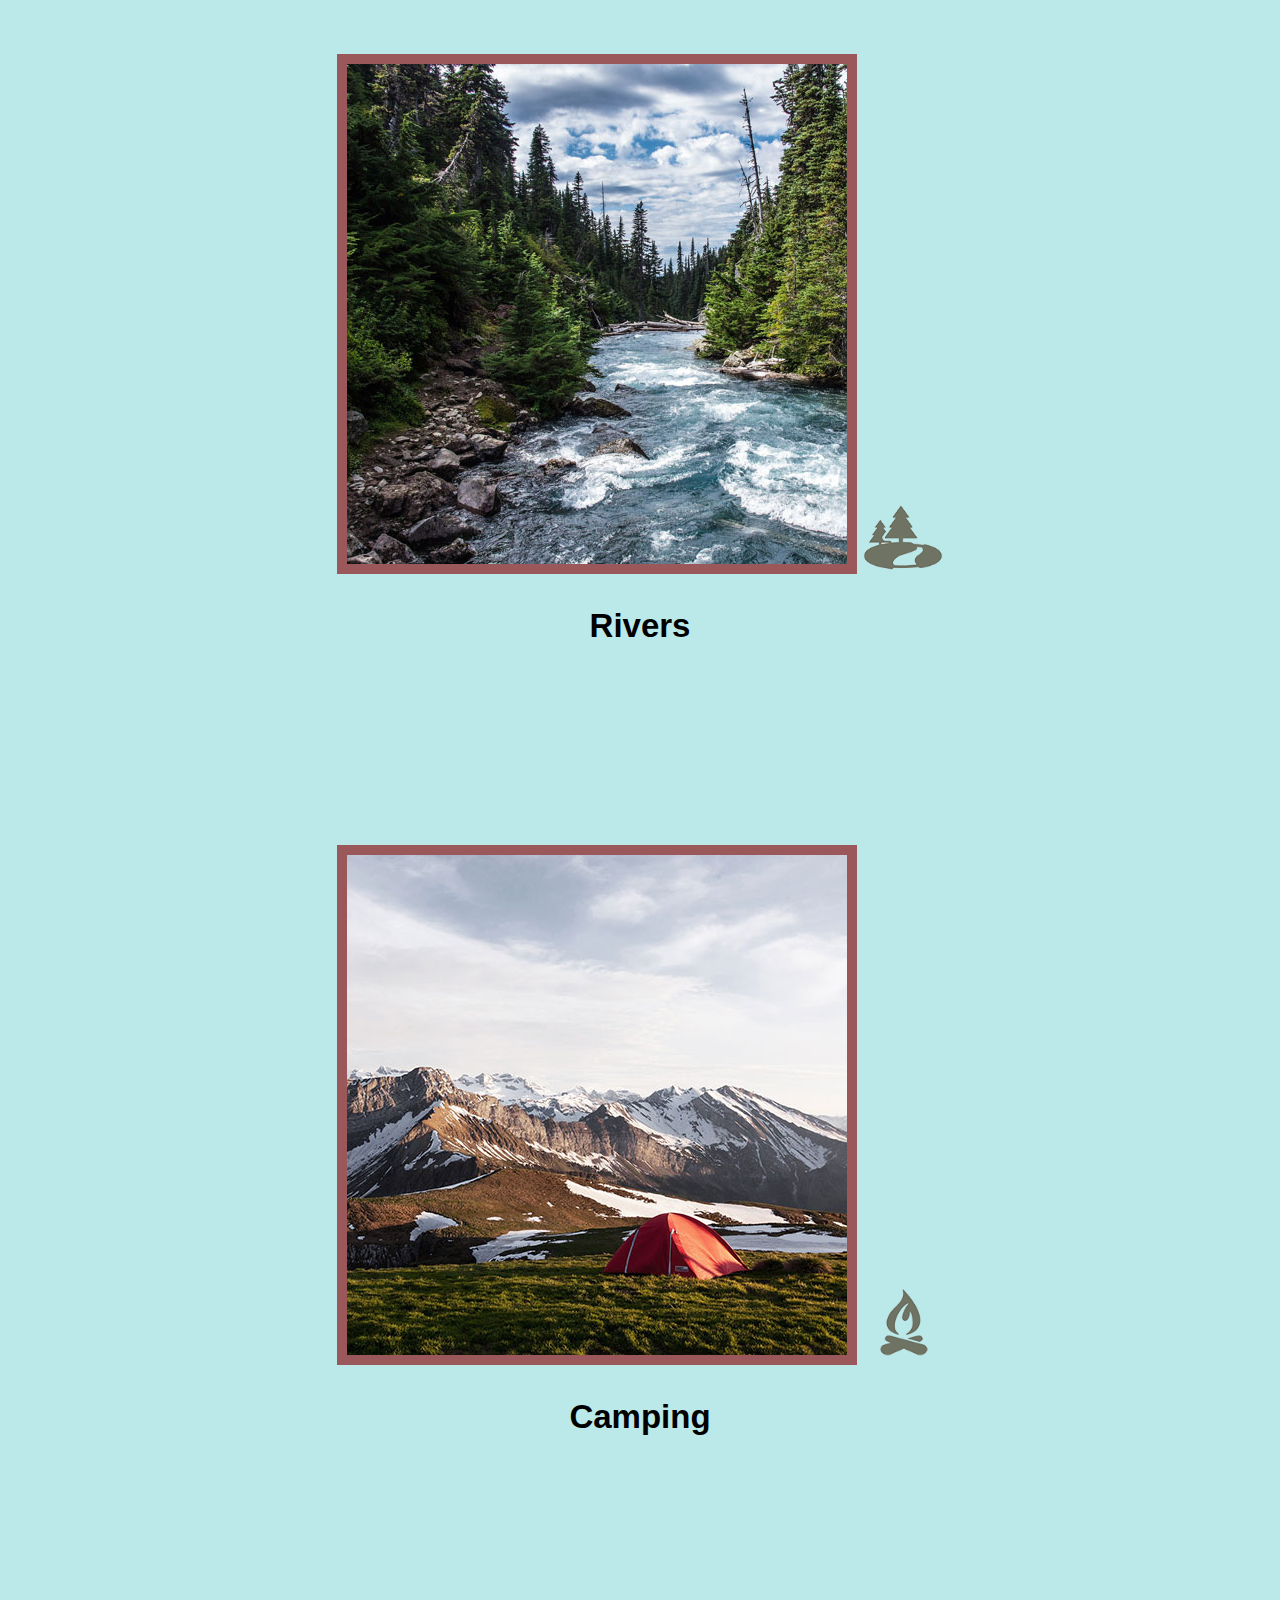
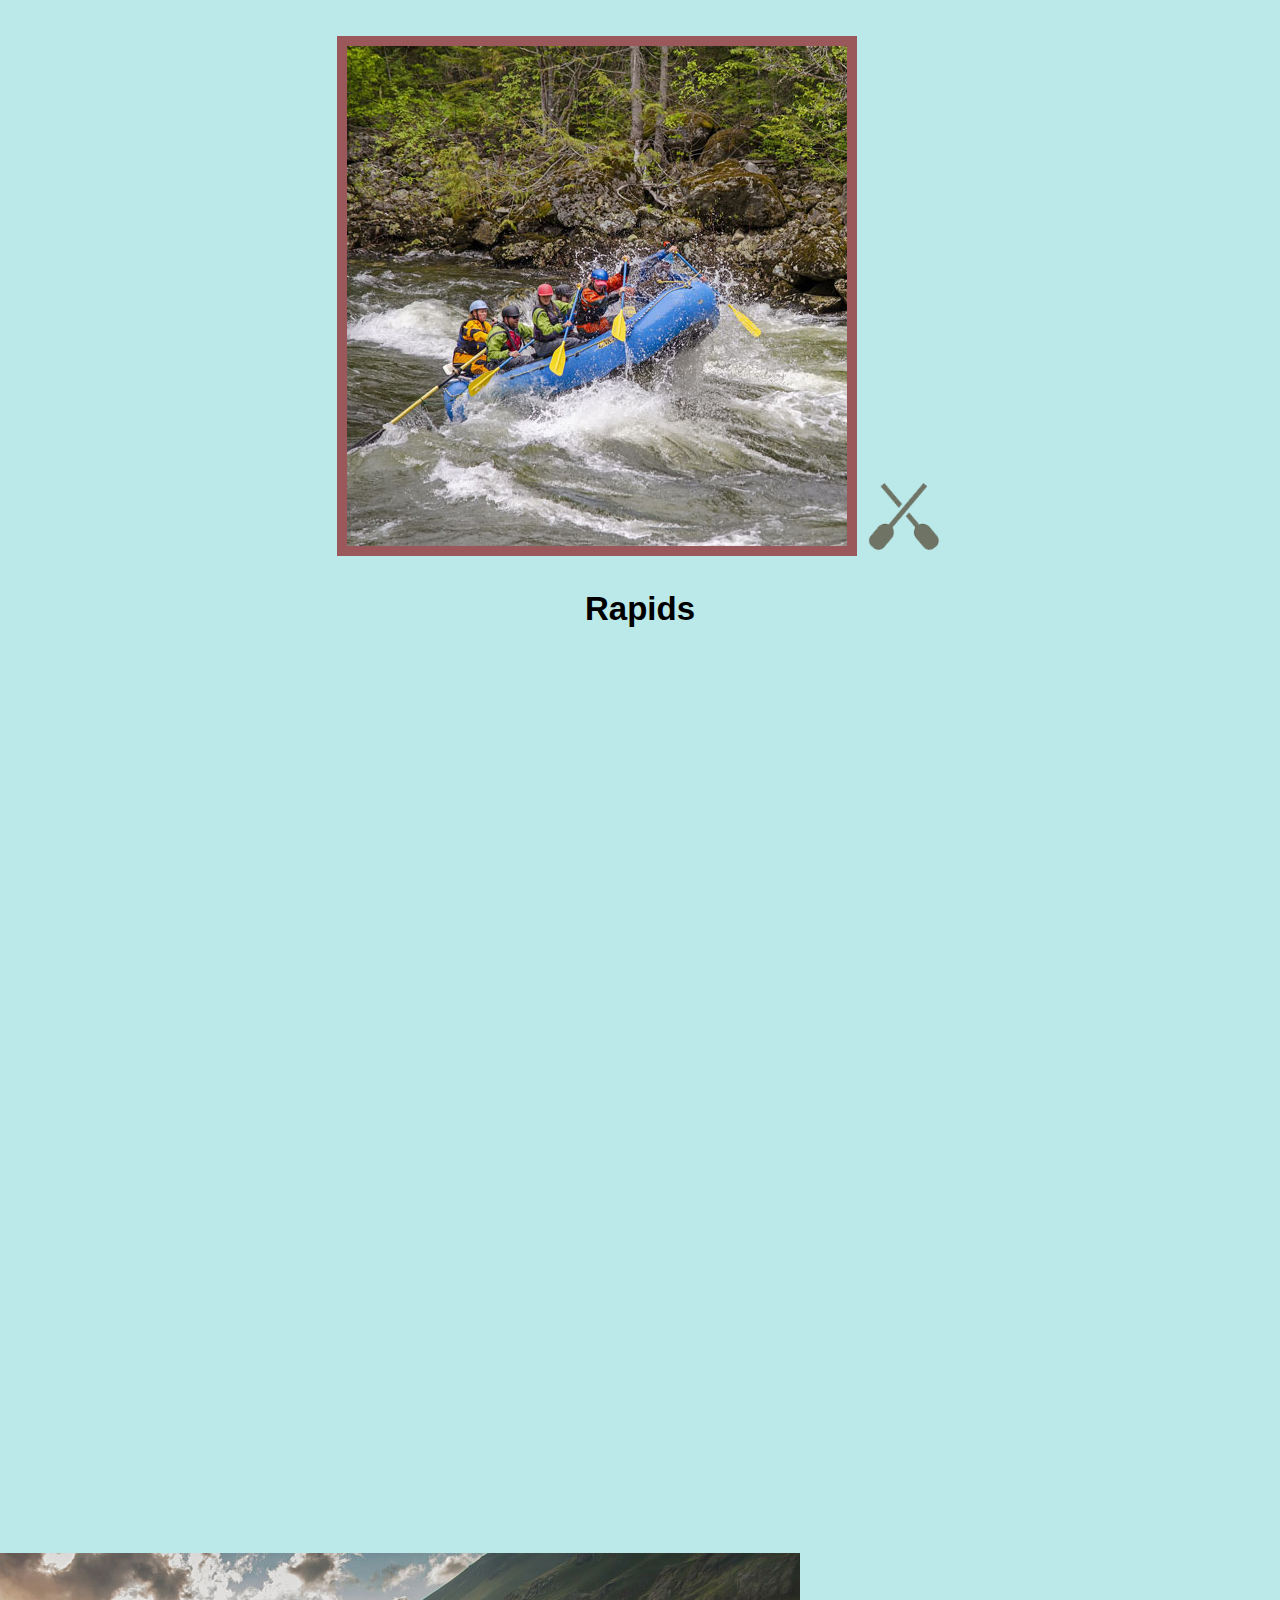
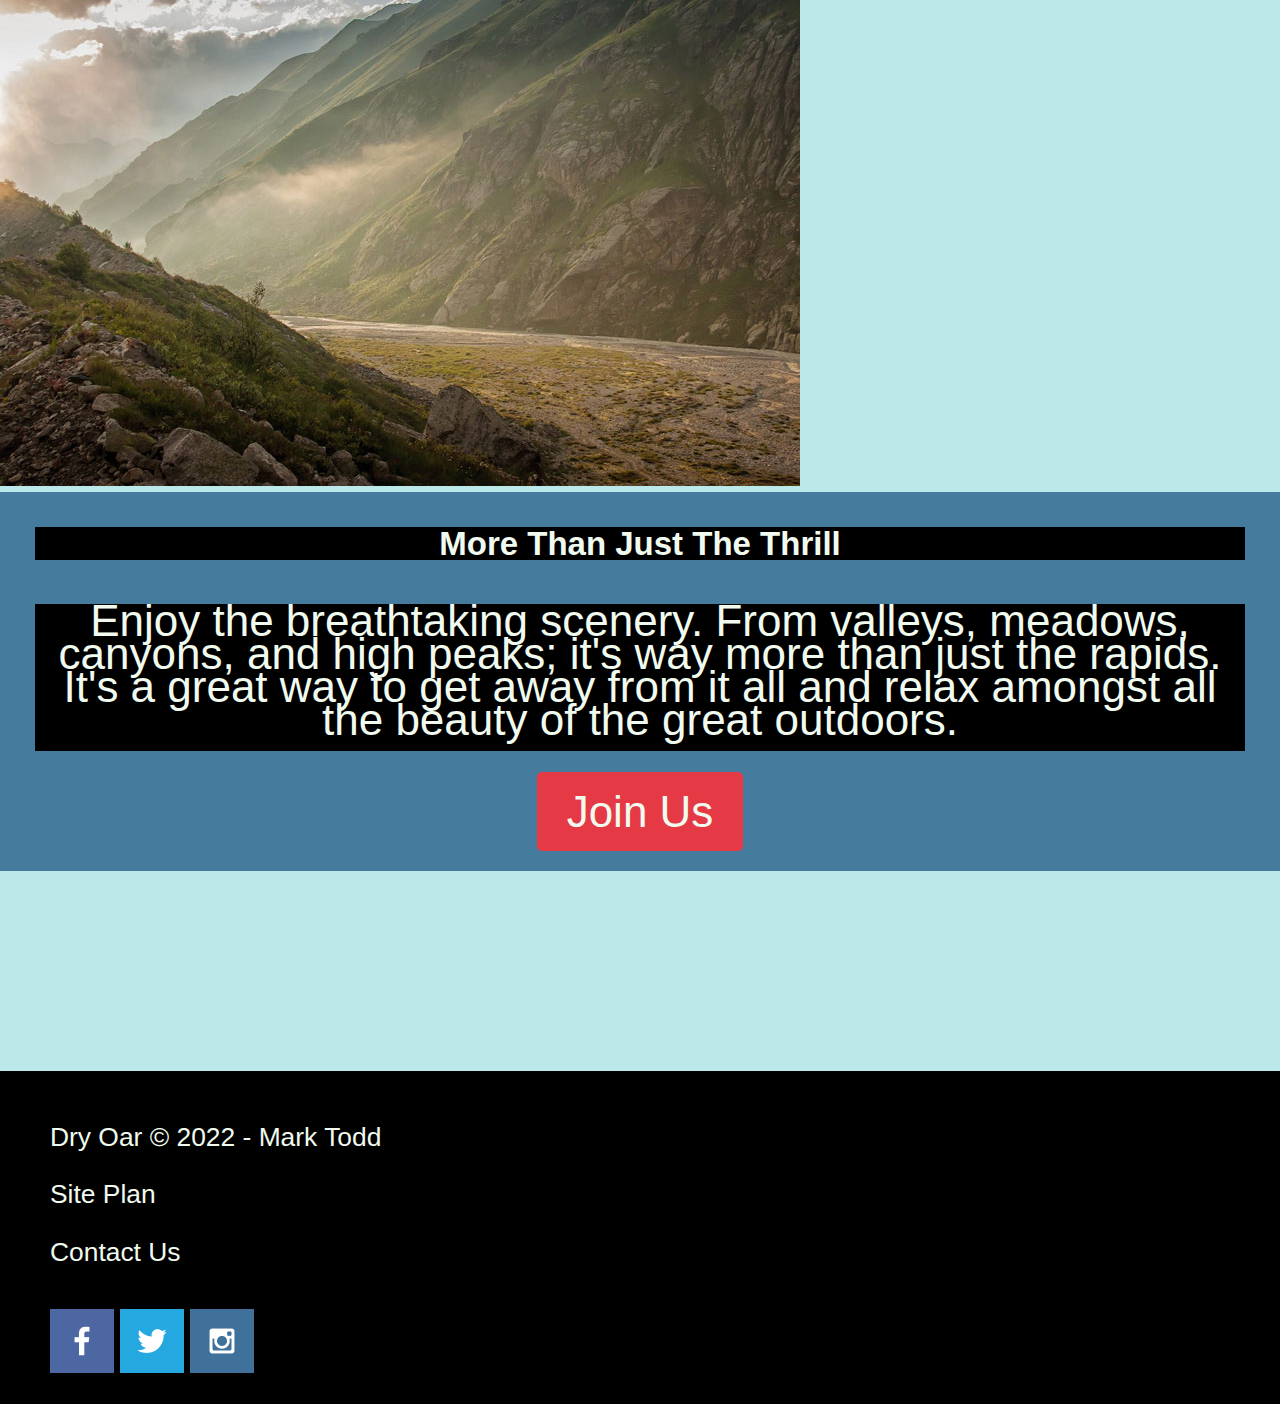
==== commit 1c45f7fb: "Finish" ====
--- a/wdd130/wwr/index.html
+++ b/wdd130/wwr/index.html
@@ -10,19 +10,7 @@
 <body>
     <div id="content">
     <header>
-        header {
-            display: grid;
-            grid-template-columns: 150px auto;
-        }
-        nav {
-            display: flex;
-            justify-content: space-around;
-        }
-        #logo_link {
-            padding-top: 5px;
-            justify-self: center;
-            align-self: center;
-        }
+        
         <a id="logo_link" href="index.html">
             <img class="logo" src="images/logo.png" alt="Dry Oar Logo">
         </a>
@@ -34,14 +22,7 @@
         </nav>
     </header> 
 <div id="hero">
-    #hero {
-        display: grid;
-        grid-template-columns: 1fr 3fr 1fr;
-    }
-    #hero-box {
-        grid-column: 1/4;
-        grid-row: 1/3;
-    }
+    
     <div id="hero-box">
             <img id="hero-img" src="images/hero.png" alt="People enjoying white water rafting">
         </div>
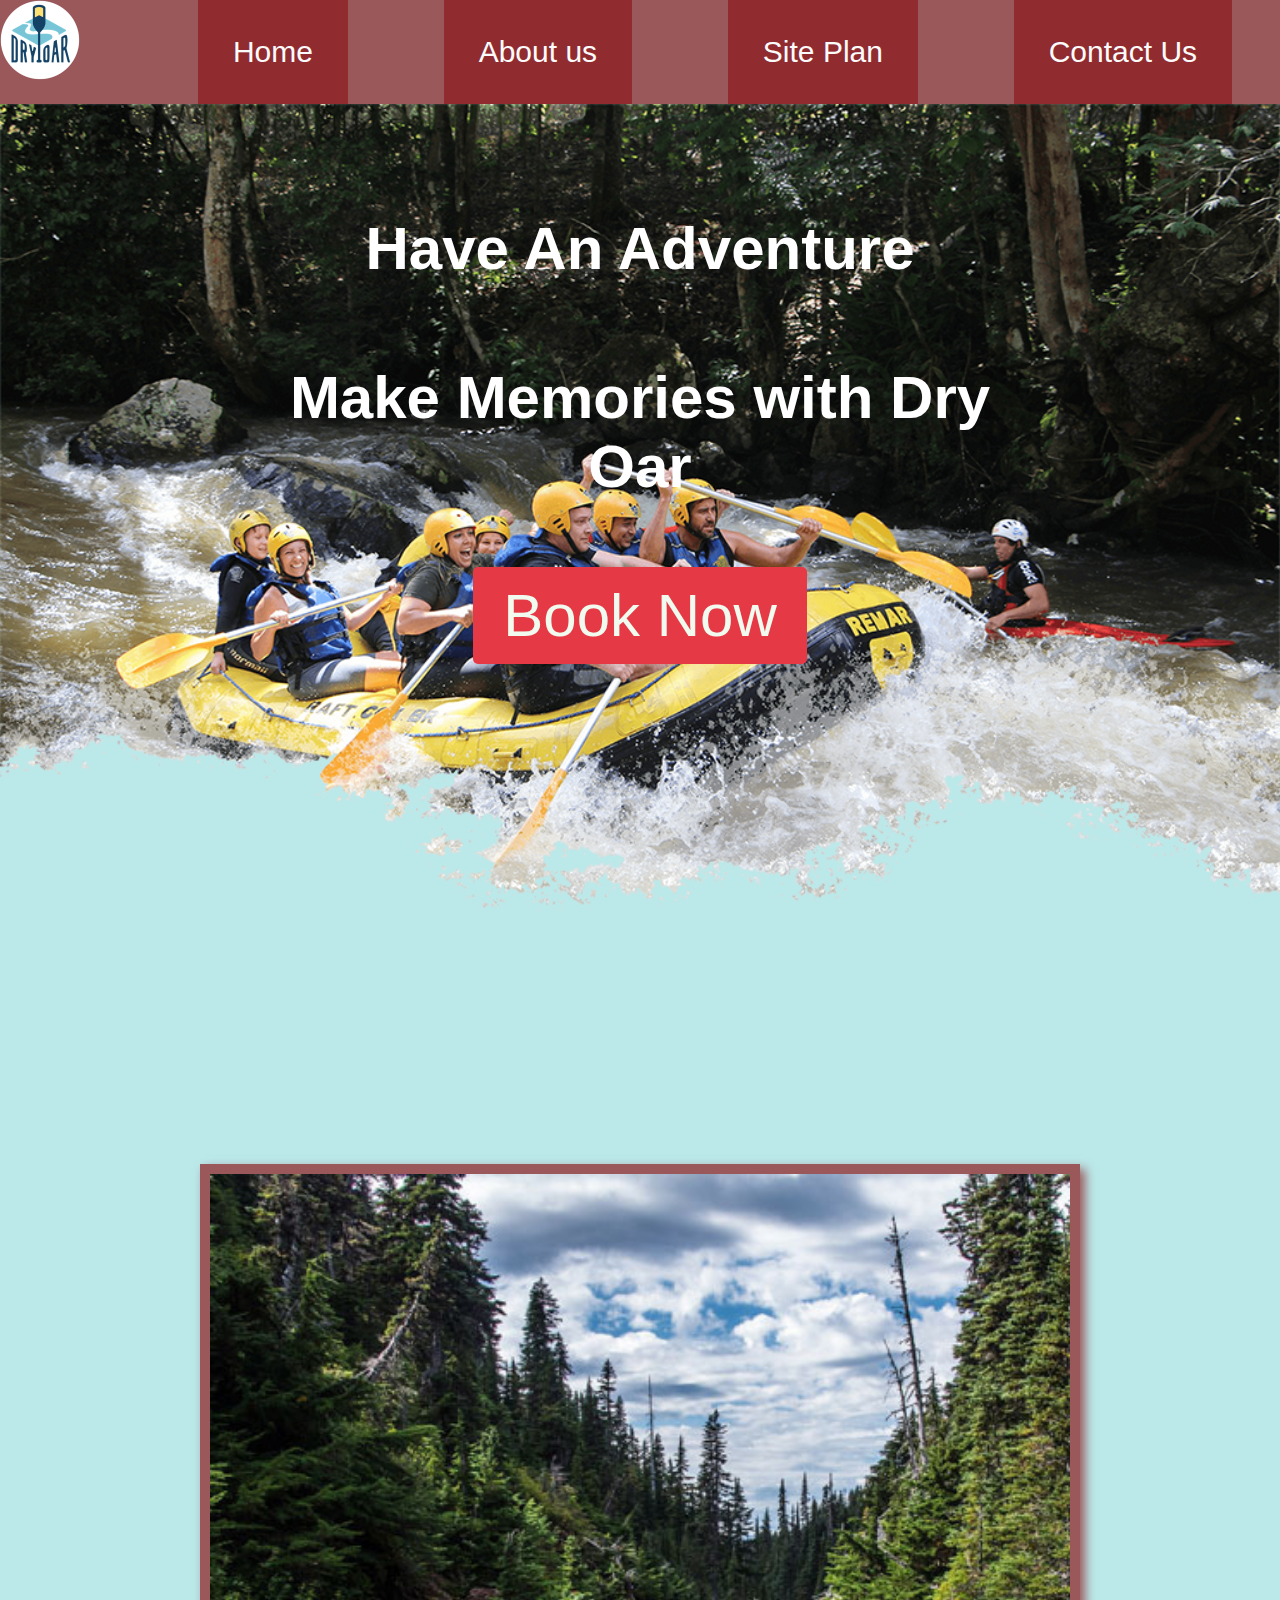
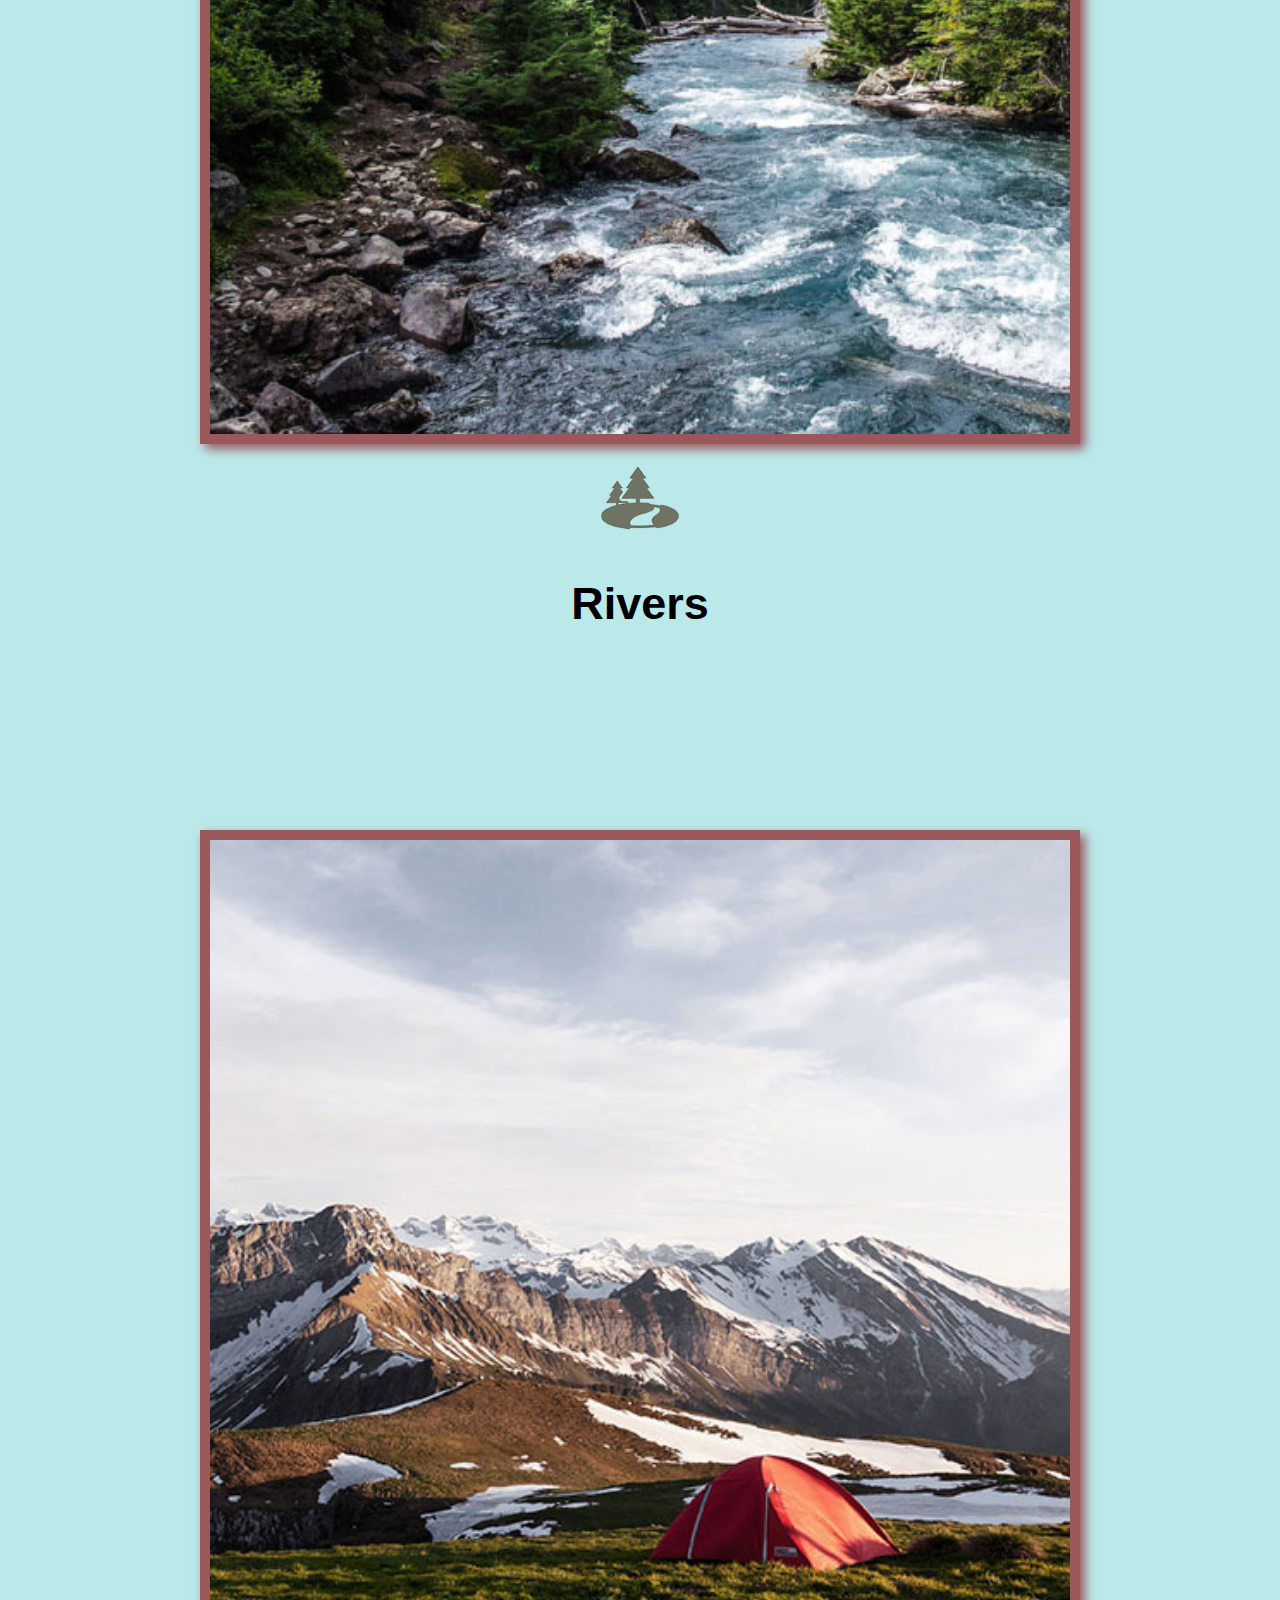
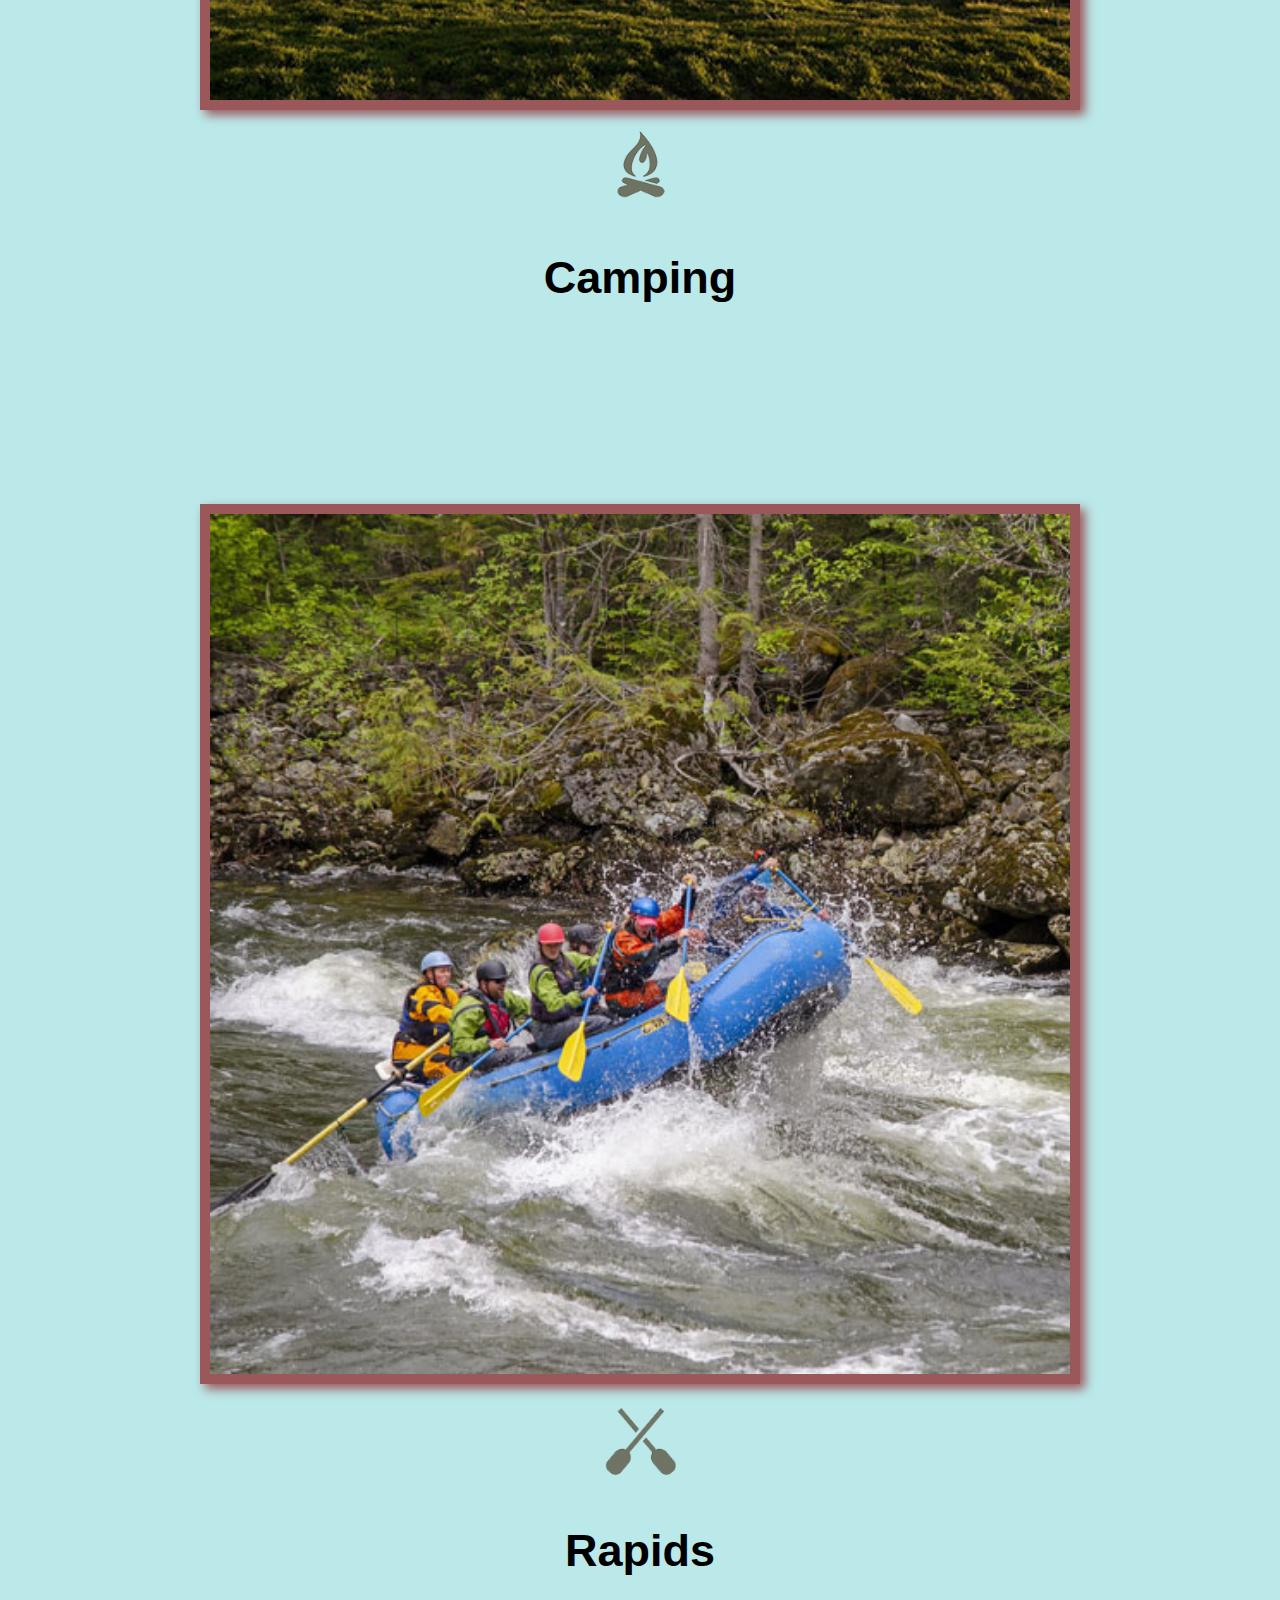
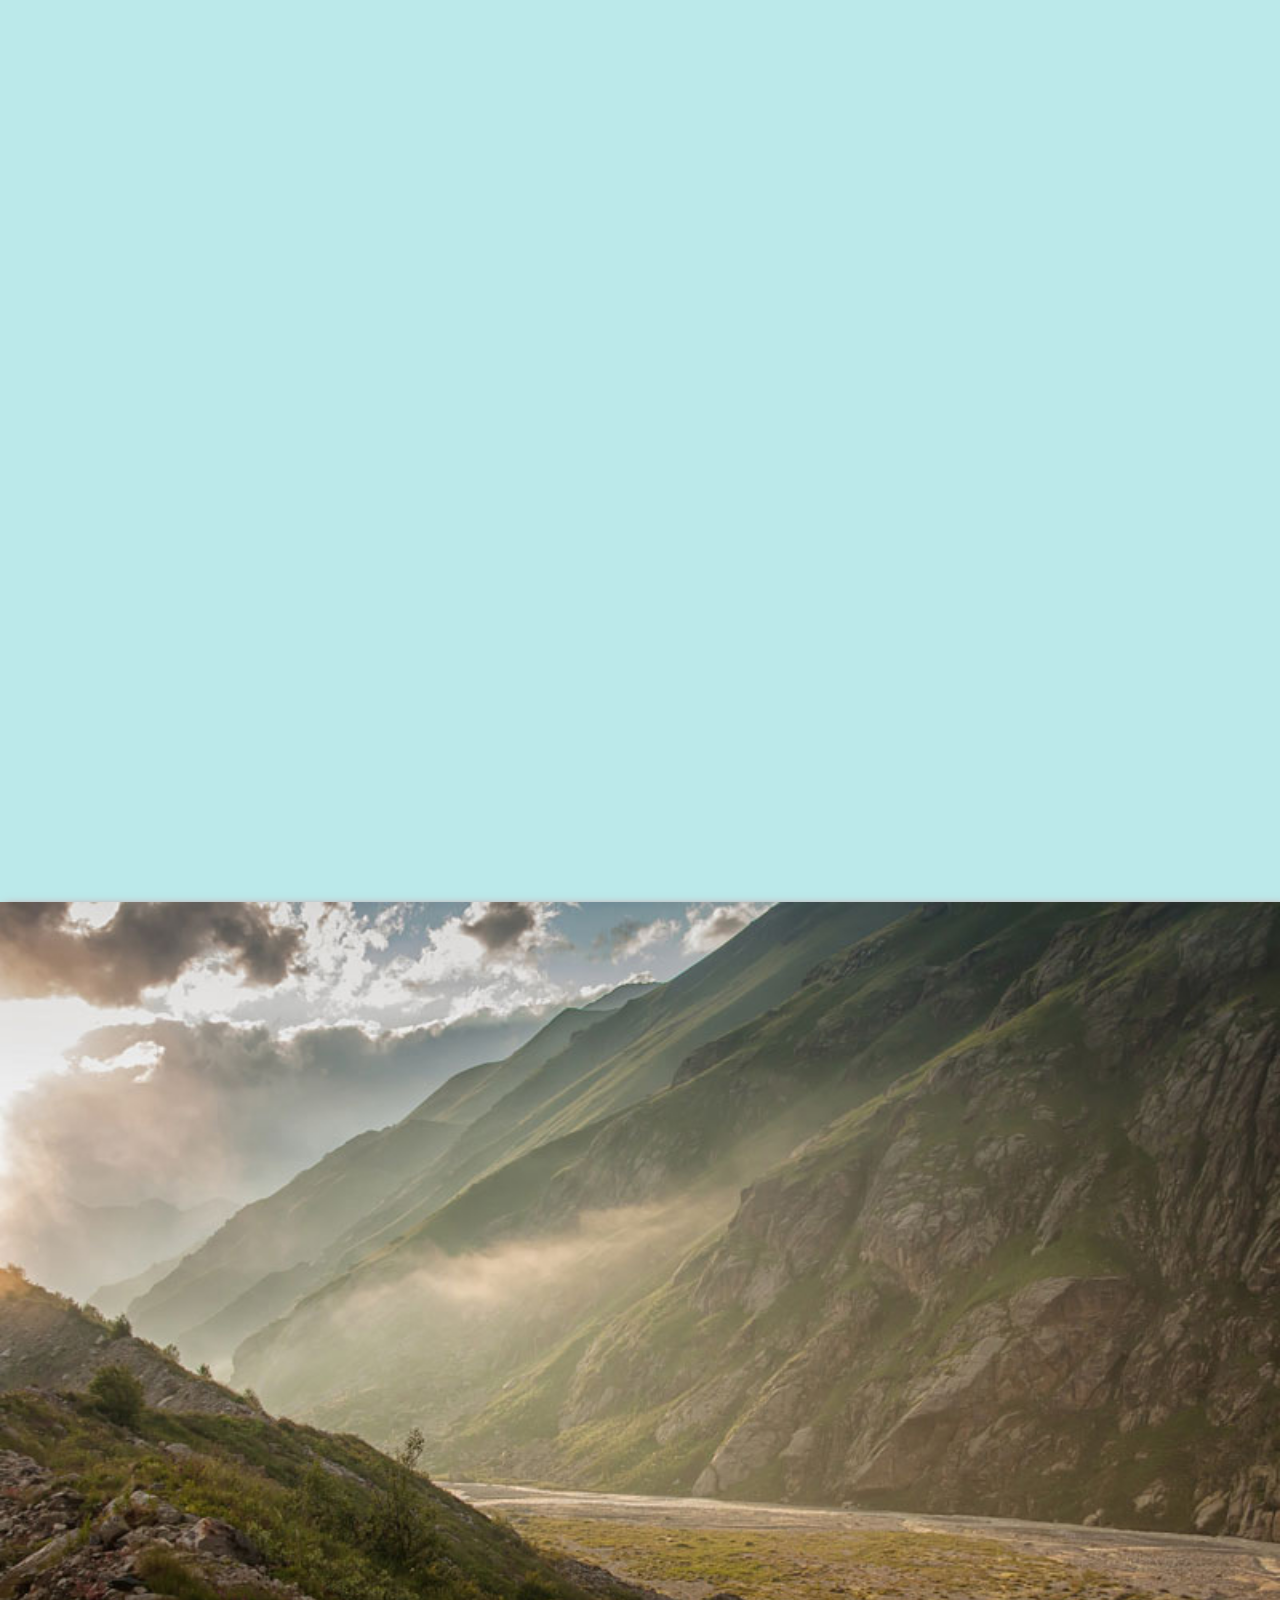
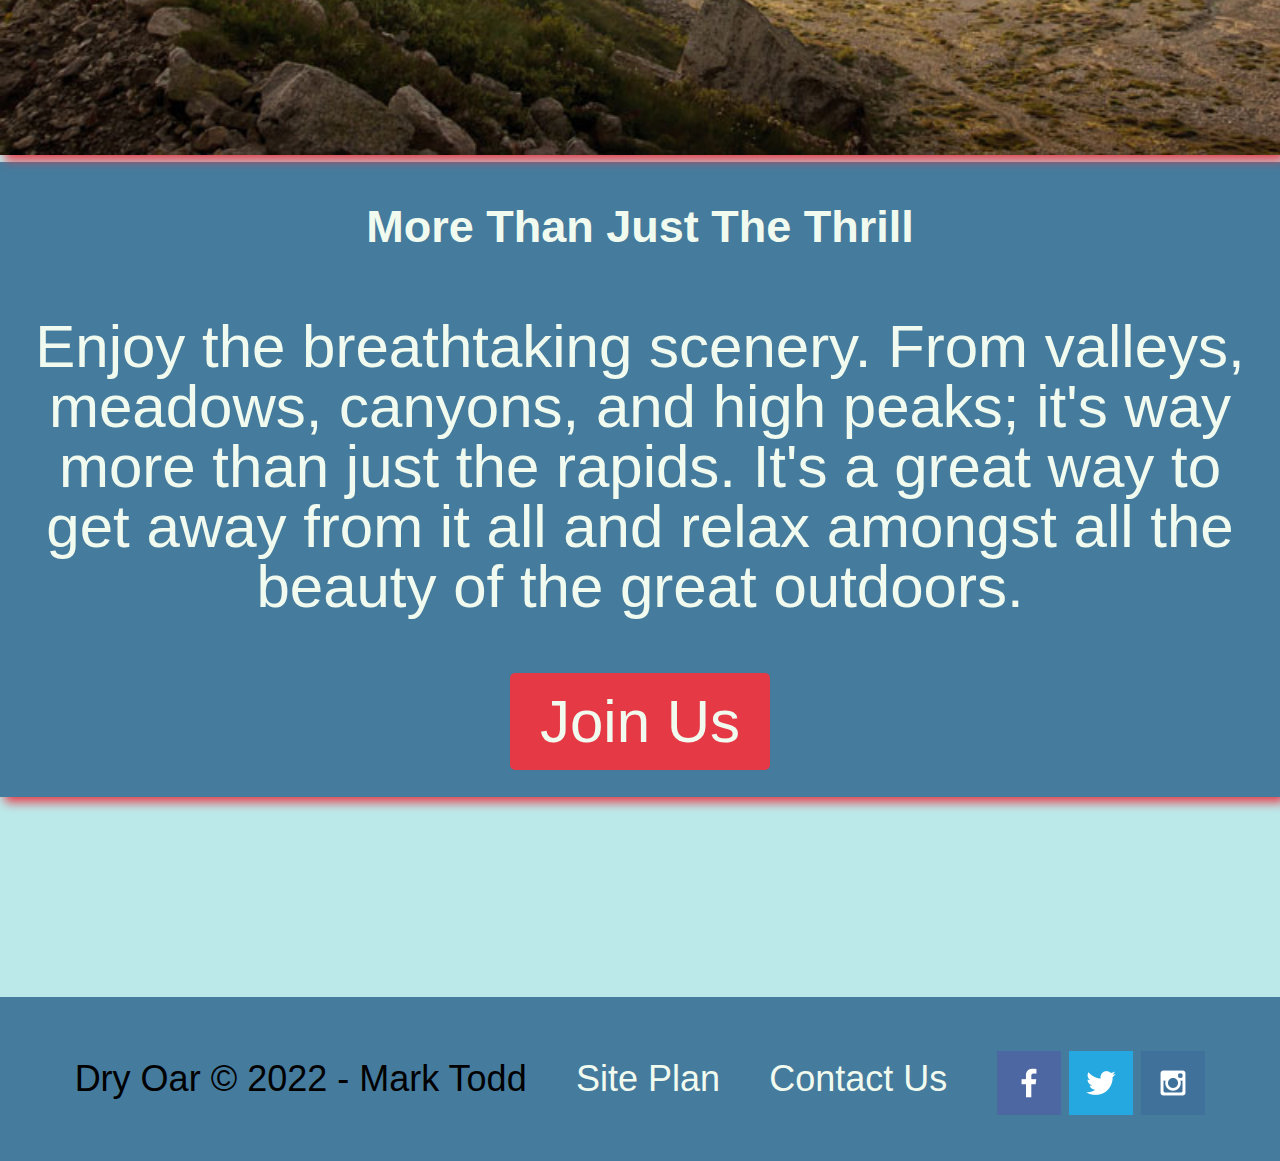
==== commit f0f56984: "Rafting-2" ====
--- a/wdd130/wwr/index.html
+++ b/wdd130/wwr/index.html
@@ -16,7 +16,7 @@
         </a>
         <nav>
             <a href="index.html">Home</a>
-            <a href="#">Page 2</a>
+            <a href="Rafting-page-2.html">About us</a>
             <a href="site-plan-rafting.html">Site Plan</a>
             <a href="contactus.html">Contact Us</a>
         </nav>
--- a/wdd130/wwr/styles/style.css
+++ b/wdd130/wwr/styles/style.css
@@ -1,11 +1,27 @@
 #content {
     max-width: 1600px;
     margin: 0 auto;
-     
+}
+
+
+nav {
+    display: flex;
+    justify-content: space-around;
+}
+
+#hero {
+    display: grid;
+    grid-template-columns: 1fr 3fr 1fr;
+}
+
+#hero-box {
+    grid-column: 1/4;
+    grid-row: 1/3;
+    z-index: -1;
 }
 
 nav a{
-    background-color: black;
+    background-color: rgba(140, 26, 30, 0.7);
     color: #e63946;
     text-decoration: none;
 }    
@@ -21,6 +37,8 @@
 
 .card-img {
     border: 10px solid rgba(140, 26, 30, 0.7);
+    transition: transform .5s;
+    box-shadow: 5px 5px 10px rgba(140, 26, 30, 0.7);
 }
 
 .book, .join{
@@ -35,32 +53,46 @@
 }    
 .book:hover, .join:hover
 
-#logo_link{   padding-top: 5px;
+#logo_link{ 
+    padding-top: 5px;
+    justify-self: center;
+    align-self: center;
 }
 
 .msg{
     background-color: #457b9d;
-    line-height: 1.5em;
+    line-height: 2em;
     padding: 35px;
+    grid-column: 6/10;
+    grid-row: 6/7;
+    box-shadow: 5px 5px 10px #e63946;
   }
          
 
 .msg p{
     font-family: 'Open Sans', Helvetica, sans-serif;
     font-size: 2em;
-    background-color: black;
+    background-color: #457b9d;
     color: #f1faee;
     padding-bottom: 15px;
 }    
 .msg h2{
-    background-color: black;
+    background-color: #457b9d;
     color: #f1faee;
     margin: 0;
 }    
 #hero-img {width: 100%;}
 
-#hero-msg h1 {text-align: center;}
-#hero-msg h4{text-align: center;}
+#hero-msg {
+    grid-column: 2/3;
+    grid-row: 1/2;
+    margin-top: 100px;
+}
+
+#hero-msg h1 {text-align: center;
+    color: white;}
+#hero-msg h4{text-align: center;
+    color: white;}
 .button-box{text-align: center;}
 main section{text-align: center;}
 
@@ -69,24 +101,36 @@
 h4{
     font-family: 'Brush Script MT', Helvetica, sans-serif;
     font-size: 2em;
-    background-color: black;
     color: #639abc;
 }    
 
-
+.card-img, .mountains {
+    width: 100%;
+}
+.mountains {
+    width: 100%;
+    grid-column: 2/7;
+    grid-row: 5/8;
+    box-shadow: 5px 5px 10px #e63946;
+    
+}
 
 #background {
     height: 725px;
+    grid-column: 1/11;
+    grid-row: 4/9;
 }
 body {
     background-color: #bbe9ea; 
-    font-family: 'Open Sans', Helvetica, sans-serif;
-    font-size: 22px;
+    font-family: 'Brush Script MT', Helvetica, sans-serif;
+    font-size: 30px;
     margin: 0;
     padding: 0;
 }
 header {
     background-color:rgba(140, 26, 30, 0.7);
+    display: grid;
+    grid-template-columns: 150px auto;
 }
 
 nav a:hover {
@@ -104,18 +148,32 @@
     padding: 35px;
 }    
 
-.rivers-card{margin: 200px 0;}
-.camping-card{margin: 200px 0;}
-.rapids-card{margin: 200px 0;}
-
+.rivers-card{margin: 200px;
+    grid-column: 1 / 2;
+    grid-row: 2 / 3;}
+.camping-card{margin: 200px;
+    grid-column: 5/7;
+    grid-row: 2/3;
+}
+.rapids-card{margin: 200px;
+    grid-column: 8/10;
+    grid-row: 2/3;}
+
+.card-img:hover {
+    opacity: .6;
+    transform: scale(1.1);
+}
 footer{
-    background-color: black;
-    color: #f1faee;
+    background-color: #457b9d;
+    /* color: #f1faee; */
     padding: 25px 50px;
     margin-top: 200px;
+    display: flex;
+    justify-content: space-around;
+    align-items: center;
 }    
 footer a{
-    background-color: black;
+    background-color: #457b9d;
     color: #f1faee;
     text-decoration: none;
 }    
@@ -130,4 +188,45 @@
     text-decoration: underline;
 }    
 footer .social img {  padding-top: 15px;
+}
+@media screen and (max-width: 900px) {
+    #hero, .home-grid {
+        display: block;
+        height: auto;
+    }
+    nav, footer {
+        flex-direction: column;
+    }
+    nav a {
+        display: block;
+        padding: 15px;
+    }
+    #hero {
+        margin-top: 0;
+    }
+    #hero-msg {
+        margin-top: 0;
+    }
+    #hero-msg h4 {
+        display: none;
+    }
+    .home-title {
+        font-size: 25px;
+        color: rgba(140, 26, 30, 0.7);
+    }
+    .rivers-card, .camping-card, .rapids-card { 
+        margin: 50px auto;
+        width: 60%;
+    }
+    #background {
+        display: none;
+    }
+    .mountains, .msg {
+        width: 80%;
+        display: block;
+        margin: 0 auto;
+    }
+    footer {
+        margin-top: 25px;
+    }
 }